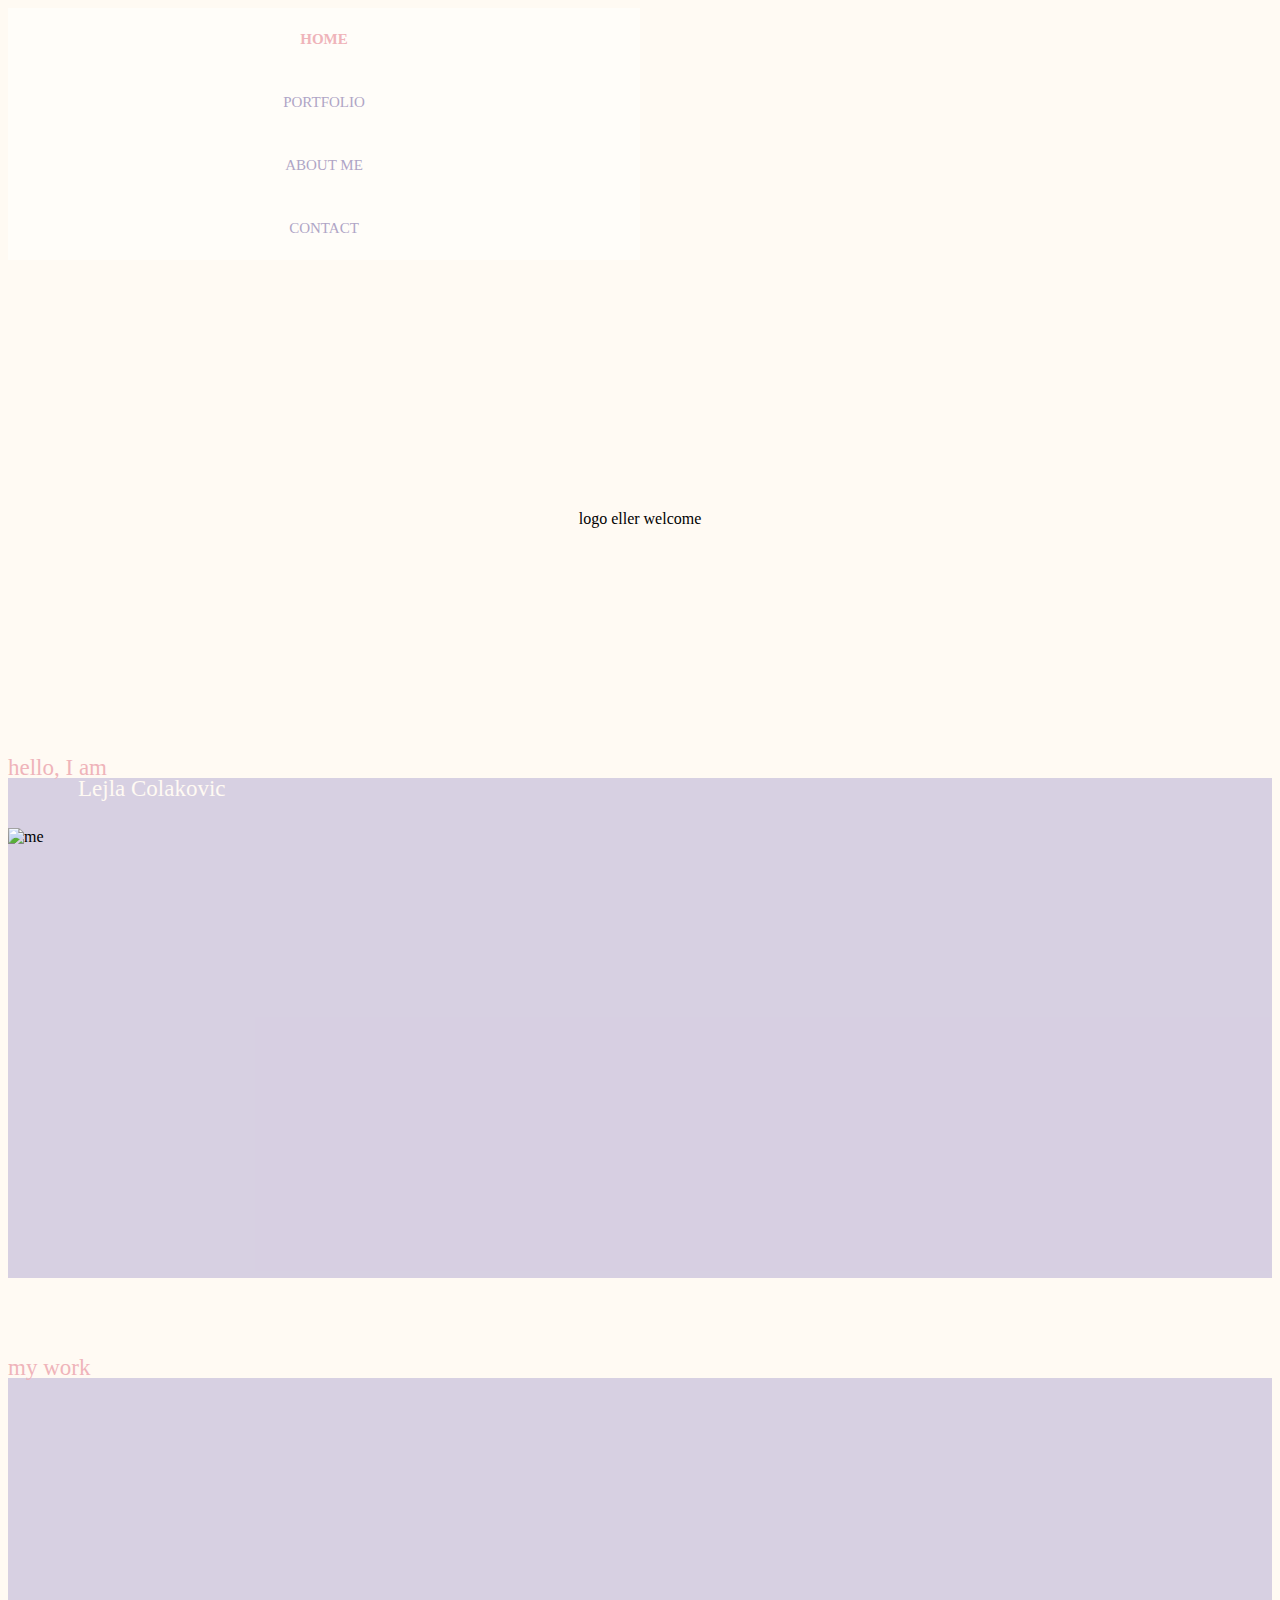
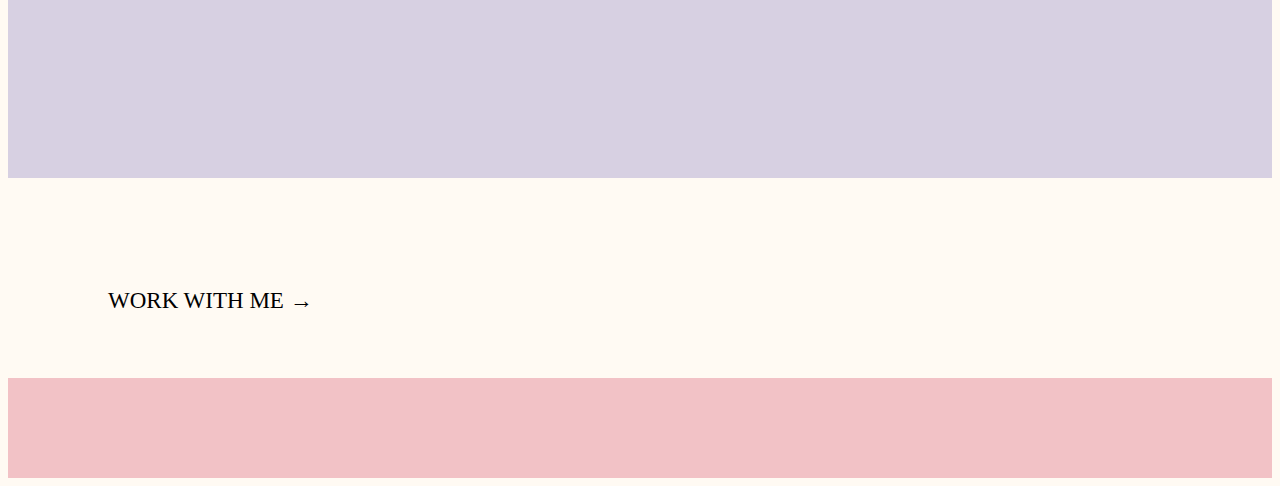
==== index.html @ 9dbaa3a8 "Add files via upload" ====
<!DOCTYPE html>
<html lang="en">
    <head>
        <meta name="viewport" content="width=device-width, initial-scale=1.0">
        <meta charset="UTF-8">
        <link rel="stylesheet" href="style.css">
        <title>
            LC Yugo
        </title>
    </head>

    <body class="bodyhome">


        <div class="menu">
            <a href="index.html" class="activemenu">HOME</a>
            <a href="portfolio.html" class="portfoliomenu">PORTFOLIO</a>
            <a class="aboutmenu">ABOUT ME</a>
            <a class="contactmenu">CONTACT</a>
            <div class="hovereffect"></div>
        </div>



        <div class="welcome">
            <div>logo eller welcome</div>
        </div>

          
        <div class="abouthome">
            <p class="hello">hello, I am</p>
            <p class="LC"> Lejla Colakovic </p>
            <img class="me1" src="abouthome1.jpg" alt="me">
        </div>
        
        <div class="workhome">
            <p class="mywork">my work</p>
        </div>

        <div class="wwm">
            <p class="wwmtext" >WORK WITH ME &#x2192; </p>
        </div>

<footer></footer>

    </body>

</html>
---- style.css ----
b odyhome {
    background-image: url("baggrund.jpg");
    background-size: 100%;
    background-color: #FFFAF3;
    background-repeat: no-repeat;
}

/*mobile*/
.bodyhome {
    background-image: url("baggrundmobil.jpg");
    background-size: 100%;
    background-color: #FFFAF3;
    background-repeat: no-repeat;
}

/*mobile menu*/
.menu {
    display: flex;
    flex-direction: column;
    align-items: center;
    justify-content: center;
    background-color: rgb(255,255,255,0.5);
    font-size: 15px;
    font-family: 'Trebuchet MS';
    height: auto;
    width: 50%;
}

menu {
    display: grid, inline;
    background-color: transparent;
    float: right;
    font-size: 20px;
    font-family: 'Trebuchet MS';
    padding-top: 17px;
}

a:hover {
    text-decoration-color: #EFB4BA;
    border-bottom-style: solid;
    border-bottom-color: #EFB4BA;
}
  
.activemenu {
    color: #EFB4BA;
    font-weight: bold;
}

.welcome {
    display: flex;
    justify-content: center;
    margin-top: 250px;
}

welcome {
    display: grid;
    padding-top: 340px;
    margin-left: 751px;
    margin-bottom: 370px;
}


/*mobile menu*/
.abouthome {  
    display: flex;
    width: 100%;
    height: 500px;
    background-color: rgb(202, 193, 220,0.75);
    margin-top: 250px;
}

.me1 { 
    height: 200px;
    margin-top: 50px;
}

.hello {
    display: flex;
    position: absolute;
    color: #EFB4BA;
    font-family: 'Trebuchet MS';
    font-size: 23px;
    margin-top: -23px;
    margin-right: -20px;
}

.LC {
    display: flex;
    position: absolute;
    color: #fffaf3;
    font-family: 'Trebuchet MS';
    font-size: 23px;
    margin-top: -2px;
    margin-left: 70px;
}

.workhome {
    display: flex;
    width: 100%;
    height: 400px;
    background-color: rgb(202, 193, 220,0.75);
    margin-top: 100px;
}

.mywork {
    display: flex;
    position: absolute;
    color: #EFB4BA;
    font-family: 'Trebuchet MS';
    font-size: 23px;
    margin-top: -23px;
    margin-right: -20px;
}

.wwm {
    display: flex;
    width: 100%;
    height: 100px;
    background-color: transparent;
    margin-top: 100px;
}

.wwmtext {
    display: flex;
    align-items: center;
    color: black;
    font-family: 'Trebuchet MS';
    font-size: 23px;
    padding-bottom: 100px;
    padding-left: 100px;
}

.wwmtext:hover {
    color: #EFB4BA;
}

a {
    text-align: center;
    color: #AFA5C6;
    text-decoration: none;
    margin: 23px;
}

footer {
    display: flex;
    background-color: rgb(239, 180, 186,0.8);
    padding: 50px;
}
/*mobilefinish*/

abouthome {  
    width: 1250px;
    height: 630px;
    float: left;
    background-color: rgb(202, 193, 220,0.75);
    margin-left: 80px;
    margin-bottom: 50px;
    margin-top: 130px;
}

hello {
    float: right;
    color: #EFB4BA;
    font-family: 'Trebuchet MS';
    font-size: 40px;
    margin-top: -36px;
    margin-right: -20px;
}

me1 {
    float: left;
    height: 800px;
    margin-left: -100px;
    margin-top: -112px;
}
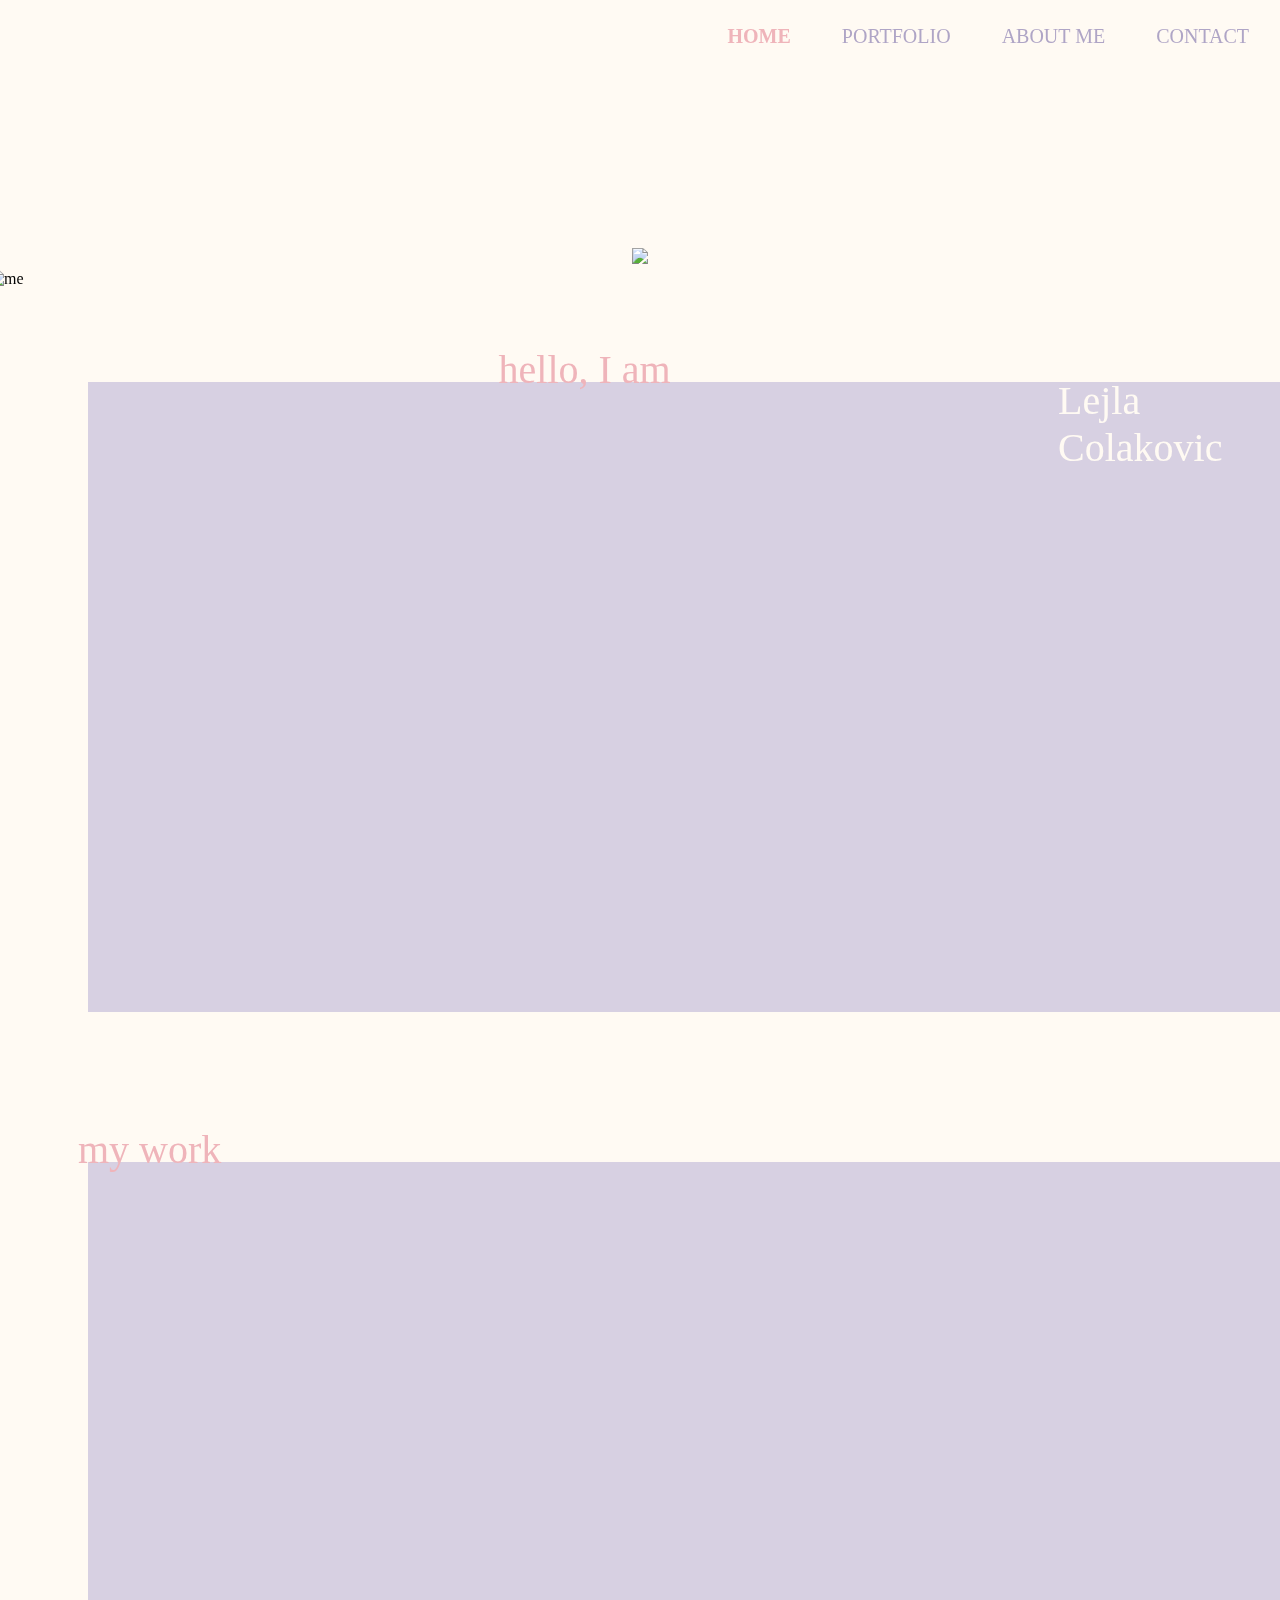
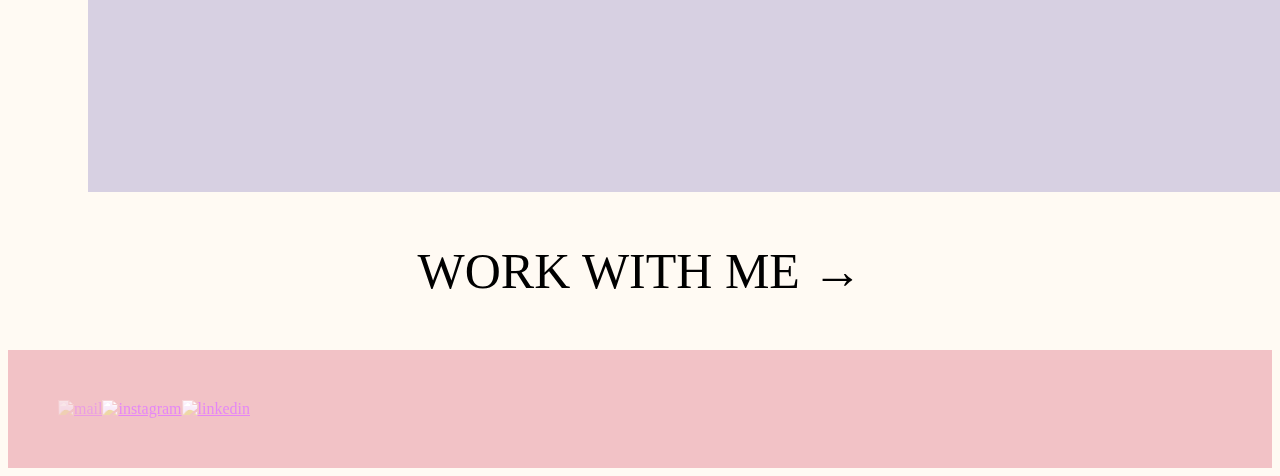
==== commit 62b35c8e: "Add files via upload" ====
--- a/index.html
+++ b/index.html
@@ -13,24 +13,24 @@
 
 
         <div class="menu">
-            <a href="index.html" class="activemenu">HOME</a>
-            <a href="portfolio.html" class="portfoliomenu">PORTFOLIO</a>
-            <a class="aboutmenu">ABOUT ME</a>
-            <a class="contactmenu">CONTACT</a>
-            <div class="hovereffect"></div>
+            <a href="index.html" class="activemenu" class="menulink">HOME</a>
+            <a href="portfolio.html" class="menulink">PORTFOLIO</a>
+            <a href="about.html" class="menulink">ABOUT ME</a>
+            <a href="contact.html" class="menulink">CONTACT</a>
         </div>
 
 
 
-        <div class="welcome">
-            <div>logo eller welcome</div>
+        <div class="start">
+            <img class="logostart" src="logodesign.png">
         </div>
 
           
         <div class="abouthome">
+            <img class="me1" src="abouthome1.jpg" alt="me">
             <p class="hello">hello, I am</p>
             <p class="LC"> Lejla Colakovic </p>
-            <img class="me1" src="abouthome1.jpg" alt="me">
+            
         </div>
         
         <div class="workhome">
@@ -38,10 +38,16 @@
         </div>
 
         <div class="wwm">
-            <p class="wwmtext" >WORK WITH ME &#x2192; </p>
+            <a href="contact.html" class="wwmtext" >WORK WITH ME &#x2192; </a>
         </div>
 
-<footer></footer>
+        <footer>
+            <div class="icons">
+                <a href="mailto:lcyugo@hotmail.com"> <img class="icon1" src="mail.png" alt="mail"> </a>
+                <a href="https://www.instagram.com/lcyugo/"> <img class="icon" src="insta.png" alt="instagram"> </a>
+                <a href="https://www.linkedin.com/in/lejla-colakovic-b44313228/"> <img class="icon" src="linkedin.png" alt="linkedin"> </a>
+            </div>
+        </footer>
 
     </body>
 
--- a/style.css
+++ b/style.css
@@ -1,19 +1,330 @@
-b odyhome {
-    background-image: url("baggrund.jpg");
-    background-size: 100%;
+/*web*/
+@media screen and (min-width: 480px) {
+    .bodyhome,.bodycontact {
+        background-image: url("baggrund.jpg");
+        background-size: 100%;
+        background-color: #FFFAF3;
+        background-repeat: no-repeat;
+    }   
+}
+
+
+@media screen and (min-width: 480px) {
+.menu {
+    display: grid, inline;
+    background-color: transparent;
+    float: right;
+    font-size: 20px;
+    font-family: 'Trebuchet MS';
+    padding-top: 17px;
+}
+}
+
+@media screen and (min-width: 480px) {
+    .start {
+        display: flex;
+        justify-content: center;
+        padding-top: 200px;
+        width: 100%;
+    }
+}
+
+
+@media screen and (min-width: 480px) {
+    .abouthome {  
+        display: flex;
+        width: 1250px;
+        height: 630px;
+        float: left;
+        background-color: rgb(202, 193, 220,0.75);
+        margin-left: 80px;
+        margin-bottom: 50px;
+        margin-top: 118px;
+    }
+    }
+    
+    
+    @media screen and (min-width: 480px) {
+    .me1 {
+        display: flex;
+        float: left;
+        max-width: 100%;
+        height: 800px;
+        margin-left: -100px;
+        margin-top: -112px;
+    }
+    }
+    
+    @media screen and (min-width: 480px) {
+    .hello {
+        display: flex;
+        position: relative;
+        color: #EFB4BA;
+        font-family: 'Trebuchet MS';
+        font-size: 40px;
+        margin-top: -36px;
+        margin-left: 475px;
+    }
+    }
+    
+    @media screen and (min-width: 480px) {
+    .LC {
+        display: flex;
+        position: absolute;
+        color: #fffaf3;
+        font-family: 'Trebuchet MS';
+        font-size: 40px;
+        margin-left: 970px;
+        margin-top: -5px;
+    }
+    }
+
+    @media screen and (min-width: 480px) {
+        .workhome {
+            display: flex;
+            width: 1250px;
+            height: 630px;
+            float: left;
+            background-color: rgb(202, 193, 220,0.75);
+            margin-left: 80px;
+            margin-bottom: 50px;
+            margin-top: 100px;
+        }
+        }
+
+        @media screen and (min-width: 480px) {
+            .mywork {
+                display: flex;
+                position: absolute;
+                color: #EFB4BA;
+                font-family: 'Trebuchet MS';
+                font-size: 40px;
+                margin-top: -36px;
+                margin-left: -10px;
+            }
+            }
+            
+            @media screen and (min-width: 480px) {
+            .wwm {
+                display: flex;
+                width: 100%;
+                background-color: transparent;
+                justify-content: center;
+            }
+            }
+            
+            @media screen and (min-width: 480px) {
+            .wwmtext {
+                text-decoration: none;
+                display: flex;
+                align-items: center;
+                color: black;
+                font-family: 'Trebuchet MS';
+                font-size: 50px;
+                padding-bottom: 50px;
+            }
+            }
+            
+            @media screen and (min-width: 480px) {
+            .wwmtext:hover {
+                color: #EFB4BA;
+            }
+            }
+
+            @media screen and (min-width: 480px) {
+                footer {
+                    display: flex;
+                    background-color: rgb(239, 180, 186,0.8);
+                    padding: 50px;
+                }
+                }
+
+                @media screen and (min-width: 480px) {
+                    .icons {
+                        display: flex;
+                        flex-direction: row;
+                        mix-blend-mode: overlay;
+                    }
+                    }
+                    
+                    @media screen and (min-width: 480px) {
+                    .icon {
+                        width: 20%;
+                    }
+                    }
+                    
+                    @media screen and (min-width: 480px) {
+                    .icon1 {
+                        width: 25%;
+                        opacity: 60%;
+                    }
+                    }
+
+/*portfolioweb*/
+@media screen and (min-width: 480px) {
+    .projektbox {  
+        display: flex;
+        width: 1250px;
+        height: 630px;
+        float: left;
+        background-color: rgb(202, 193, 220,0.75);
+        margin-left: 80px;
+        margin-bottom: 50px;
+        margin-top: 118px;
+    }
+     }
+    
+    @media screen and (min-width: 480px) {
+    .projektbox2 {  
+        display: flex;
+        flex-direction: row;
+        flex-wrap: wrap;
+        width: 1250px;
+        height: 630px;
+        float: left;
+        background-color: rgb(202, 193, 220,0.75);
+        margin-left: 80px;
+        margin-bottom: 50px;
+        margin-top: 118px;
+    }
+    }
+
+    @media screen and (min-width: 480px) {
+        .projektbox3 {  
+            display: flex;
+            width: 1250px;
+            height: 630px;
+            float: left;
+            background-color: rgb(202, 193, 220,0.75);
+            margin-left: 80px;
+            margin-top: 600px;
+        }
+         }
+    
+    @media screen and (min-width: 480px) {
+    .pheader {
+        display: flex;
+        color: #EFB4BA;
+        font-family: 'Trebuchet MS';
+        font-size: 23px;
+        margin-top: -23px;
+        margin-right: -20px;
+    }
+    }
+
+    @media screen and (min-width: 480px) {
+    .img {
+        display: flex;
+        max-width: 100%;
+    }
+    }
+
+    @media screen and (min-width: 480px) {
+        .img1 {
+            display: flex;
+            max-width: 50%;
+        }
+        }
+    
+    @media screen and (min-width: 480px) {
+    .img2 {
+        display: flex;
+        max-width: 50%;
+    }
+    }
+    
+    @media screen and (min-width: 480px) {
+    .img3 {
+        display: flex;
+        max-width: 50%;
+    }
+    }
+    
+    @media screen and (min-width: 480px) {
+    .img4 {
+        display: flex;
+        max-width: 50%;
+    }
+    }
+    
+    @media screen and (min-width: 480px) {
+    .text {
+        display: flex;
+        margin-top: 290px;
+        font-family: 'Trebuchet MS';
+        position: relative;
+    }
+    }
+
+    @media screen and (min-width: 480px) {
+        .text4 {
+            display: flex;
+            font-family: 'Trebuchet MS';
+            position: relative;
+        }
+        }
+    
+    @media screen and (min-width: 480px) {
+    .text6 {
+        display: flex;
+        margin-top: 490px;
+        font-family: 'Trebuchet MS';
+        position: relative;
+    }
+    }
+    
+    @media screen and (min-width: 480px) {
+    .projektbox6 {  
+        display: flex;
+        width: 1250px;
+        height: 630px;
+        float: left;
+        background-color: rgb(202, 193, 220,0.75);
+        margin-left: 80px;
+        margin-top: 100px;
+    }
+    }
+
+
+
+/*alt*/
+.menulink:hover {
+    text-decoration-color: #EFB4BA;
+    border-bottom-style: solid;
+    border-bottom-color: #EFB4BA;
+}
+  
+.activemenu {
+    color: #EFB4BA;
+    font-weight: bold;
+    text-align: center;
+    text-decoration: none;
+    margin: 23px;
+}
+
+.menulink {
+    text-align: center;
+    color: #AFA5C6;
+    text-decoration: none;
+    margin: 23px;
+}
+
+/*mobile start*/
+@media screen and (max-width: 480px) {
+body {
     background-color: #FFFAF3;
-    background-repeat: no-repeat;
-}
-
-/*mobile*/
+}
+}
+
+@media screen and (max-width: 480px) {
 .bodyhome {
     background-image: url("baggrundmobil.jpg");
     background-size: 100%;
-    background-color: #FFFAF3;
     background-repeat: no-repeat;
 }
-
-/*mobile menu*/
+}
+
+@media screen and (max-width: 480px) {
 .menu {
     display: flex;
     flex-direction: column;
@@ -24,56 +335,49 @@
     font-family: 'Trebuchet MS';
     height: auto;
     width: 50%;
-}
-
-menu {
-    display: grid, inline;
-    background-color: transparent;
-    float: right;
-    font-size: 20px;
-    font-family: 'Trebuchet MS';
-    padding-top: 17px;
-}
-
-a:hover {
-    text-decoration-color: #EFB4BA;
-    border-bottom-style: solid;
-    border-bottom-color: #EFB4BA;
-}
-  
-.activemenu {
-    color: #EFB4BA;
-    font-weight: bold;
-}
-
-.welcome {
+    margin-bottom: 50px;
+    margin-left: 100px;
+}
+}
+
+
+@media screen and (max-width: 480px) {
+.start {
     display: flex;
     justify-content: center;
-    margin-top: 250px;
-}
-
-welcome {
-    display: grid;
-    padding-top: 340px;
-    margin-left: 751px;
-    margin-bottom: 370px;
-}
-
-
-/*mobile menu*/
+}
+
+@media screen and (max-width: 480px) {
+.logostart {
+    width: 70%;
+}
+}
+
+
+
+@media screen and (max-width: 480px) {
 .abouthome {  
     display: flex;
     width: 100%;
-    height: 500px;
+    height: 400px;
     background-color: rgb(202, 193, 220,0.75);
-    margin-top: 250px;
-}
-
-.me1 { 
-    height: 200px;
-    margin-top: 50px;
-}
-
+    margin-top: 200px;
+    margin-left: 0px;
+}
+}
+
+@media screen and (max-width: 480px) {
+.me1 {
+    display: flex; 
+    position: relative;
+    align-self: baseline;
+    margin-top: 20px;
+    margin-left: 200px;
+    height: 250px;
+}
+}
+
+@media screen and (max-width: 480px) {
 .hello {
     display: flex;
     position: absolute;
@@ -83,7 +387,9 @@
     margin-top: -23px;
     margin-right: -20px;
 }
-
+}
+
+@media screen and (max-width: 480px) {
 .LC {
     display: flex;
     position: absolute;
@@ -91,9 +397,10 @@
     font-family: 'Trebuchet MS';
     font-size: 23px;
     margin-top: -2px;
-    margin-left: 70px;
-}
-
+}
+}
+
+@media screen and (max-width: 480px) {
 .workhome {
     display: flex;
     width: 100%;
@@ -101,7 +408,9 @@
     background-color: rgb(202, 193, 220,0.75);
     margin-top: 100px;
 }
-
+}
+
+@media screen and (max-width: 480px) {
 .mywork {
     display: flex;
     position: absolute;
@@ -111,65 +420,215 @@
     margin-top: -23px;
     margin-right: -20px;
 }
-
+}
+
+@media screen and (max-width: 480px) {
 .wwm {
     display: flex;
     width: 100%;
     height: 100px;
     background-color: transparent;
-    margin-top: 100px;
-}
-
+    margin-top: 50px;
+    justify-content: center;
+}
+}
+
+@media screen and (max-width: 480px) {
 .wwmtext {
+    text-decoration: none;
     display: flex;
     align-items: center;
     color: black;
     font-family: 'Trebuchet MS';
     font-size: 23px;
-    padding-bottom: 100px;
-    padding-left: 100px;
-}
-
+    padding-bottom: 50px;
+}
+}
+
+@media screen and (max-width: 480px) {
 .wwmtext:hover {
     color: #EFB4BA;
 }
-
-a {
-    text-align: center;
-    color: #AFA5C6;
-    text-decoration: none;
-    margin: 23px;
-}
-
+}
+
+@media screen and (max-width: 480px) {
 footer {
     display: flex;
     background-color: rgb(239, 180, 186,0.8);
     padding: 50px;
 }
-/*mobilefinish*/
-
-abouthome {  
-    width: 1250px;
-    height: 630px;
-    float: left;
+}
+
+@media screen and (max-width: 480px) {
+.icons {
+    display: flex;
+    flex-direction: row;
+    justify-content: space-around;
+    mix-blend-mode: overlay;
+}
+}
+
+@media screen and (max-width: 480px) {
+.icon {
+    width: 30%;
+    margin-left: 20px;
+}
+}
+
+@media screen and (max-width: 480px) {
+.icon1 {
+    width: 45%;
+    margin-left: 20px;
+    margin-top: -7px;
+    opacity: 60%;
+}
+}
+
+        /*portfolio*/
+ @media screen and (max-width: 480px) {
+.projektbox,.projektbox3 {  
+    display: flex;
+    width: 100%;
+    height: 750px;
     background-color: rgb(202, 193, 220,0.75);
-    margin-left: 80px;
-    margin-bottom: 50px;
-    margin-top: 130px;
-}
-
-hello {
-    float: right;
+    margin-top: 100px;
+}
+ }
+
+@media screen and (max-width: 480px) {
+.projektbox2 {  
+    display: flex;
+    width: 100%;
+    height: 1200px;
+    background-color: rgb(202, 193, 220,0.75);
+    margin-top: 100px;
+}
+}
+
+@media screen and (max-width: 480px) {
+.pheader {
+    display: flex;
     color: #EFB4BA;
     font-family: 'Trebuchet MS';
-    font-size: 40px;
-    margin-top: -36px;
+    font-size: 23px;
+    margin-top: -23px;
     margin-right: -20px;
 }
-
-me1 {
-    float: left;
-    height: 800px;
-    margin-left: -100px;
-    margin-top: -112px;
-}+}
+
+
+@media screen and (max-width: 480px) {
+.img,.img1 {
+    display: flex;
+    width: 70%;
+    padding-left: 14px;
+    position: absolute;
+    margin-left: 50px;
+    margin-top: 20px;
+}
+}
+
+@media screen and (max-width: 480px) {
+.img2 {
+    display: flex;
+    width: 70%;
+    padding-left: 14px;
+    position: absolute;
+    margin-left: 50px;
+    margin-top: 300px;
+}
+}
+
+@media screen and (max-width: 480px) {
+.img3 {
+    display: flex;
+    width: 70%;
+    padding-left: 14px;
+    position: absolute;
+    margin-left: 50px;
+    margin-top: 600px;
+}
+}
+
+@media screen and (max-width: 480px) {
+.img4 {
+    display: flex;
+    width: 70%;
+    padding-left: 14px;
+    position: absolute;
+    margin-left: 50px;
+    margin-top: 900px;
+}
+}
+
+@media screen and (max-width: 480px) {
+.text {
+    display: flex;
+    margin-top: 290px;
+    font-family: 'Trebuchet MS';
+    position: relative;
+}
+}
+
+@media screen and (max-width: 480px) {
+.text4 {
+    display: flex;
+    margin-top: 200px;
+    font-family: 'Trebuchet MS';
+    position: relative;
+}
+}
+
+@media screen and (max-width: 480px) {
+.text6 {
+    display: flex;
+    margin-top: 490px;
+    font-family: 'Trebuchet MS';
+    position: relative;
+}
+}
+
+@media screen and (max-width: 480px) {
+.projektbox6 {  
+    display: flex;
+    width: 100%;
+    height: 750px;
+    background-color: rgb(202, 193, 220,0.75);
+    margin-top: 100px;
+    padding-bottom: 400px;
+    margin-bottom: 100px;
+}
+}
+
+
+        /*about*/
+ @media screen and (max-width: 480px) {
+.box {  
+    display: flex;
+    width: 100%;
+    height: 440px;
+    background-color: rgb(202, 193, 220,0.75);
+    margin-top: 50px;
+}
+ }
+
+@media screen and (max-width: 480px) {
+.me2 { 
+    position: relative;
+    align-self: baseline;
+    margin-top: 20px;
+    margin-left: 230px;
+    height: 250px;
+}
+}
+
+        /*contact*/
+@media screen and (max-width: 480px) {
+.bodycontact {
+    background-image: url("baggrundmobil.jpg");
+    background-size: 100%;
+    background-repeat: no-repeat;
+}
+}
+
+/*mobilefinish*/}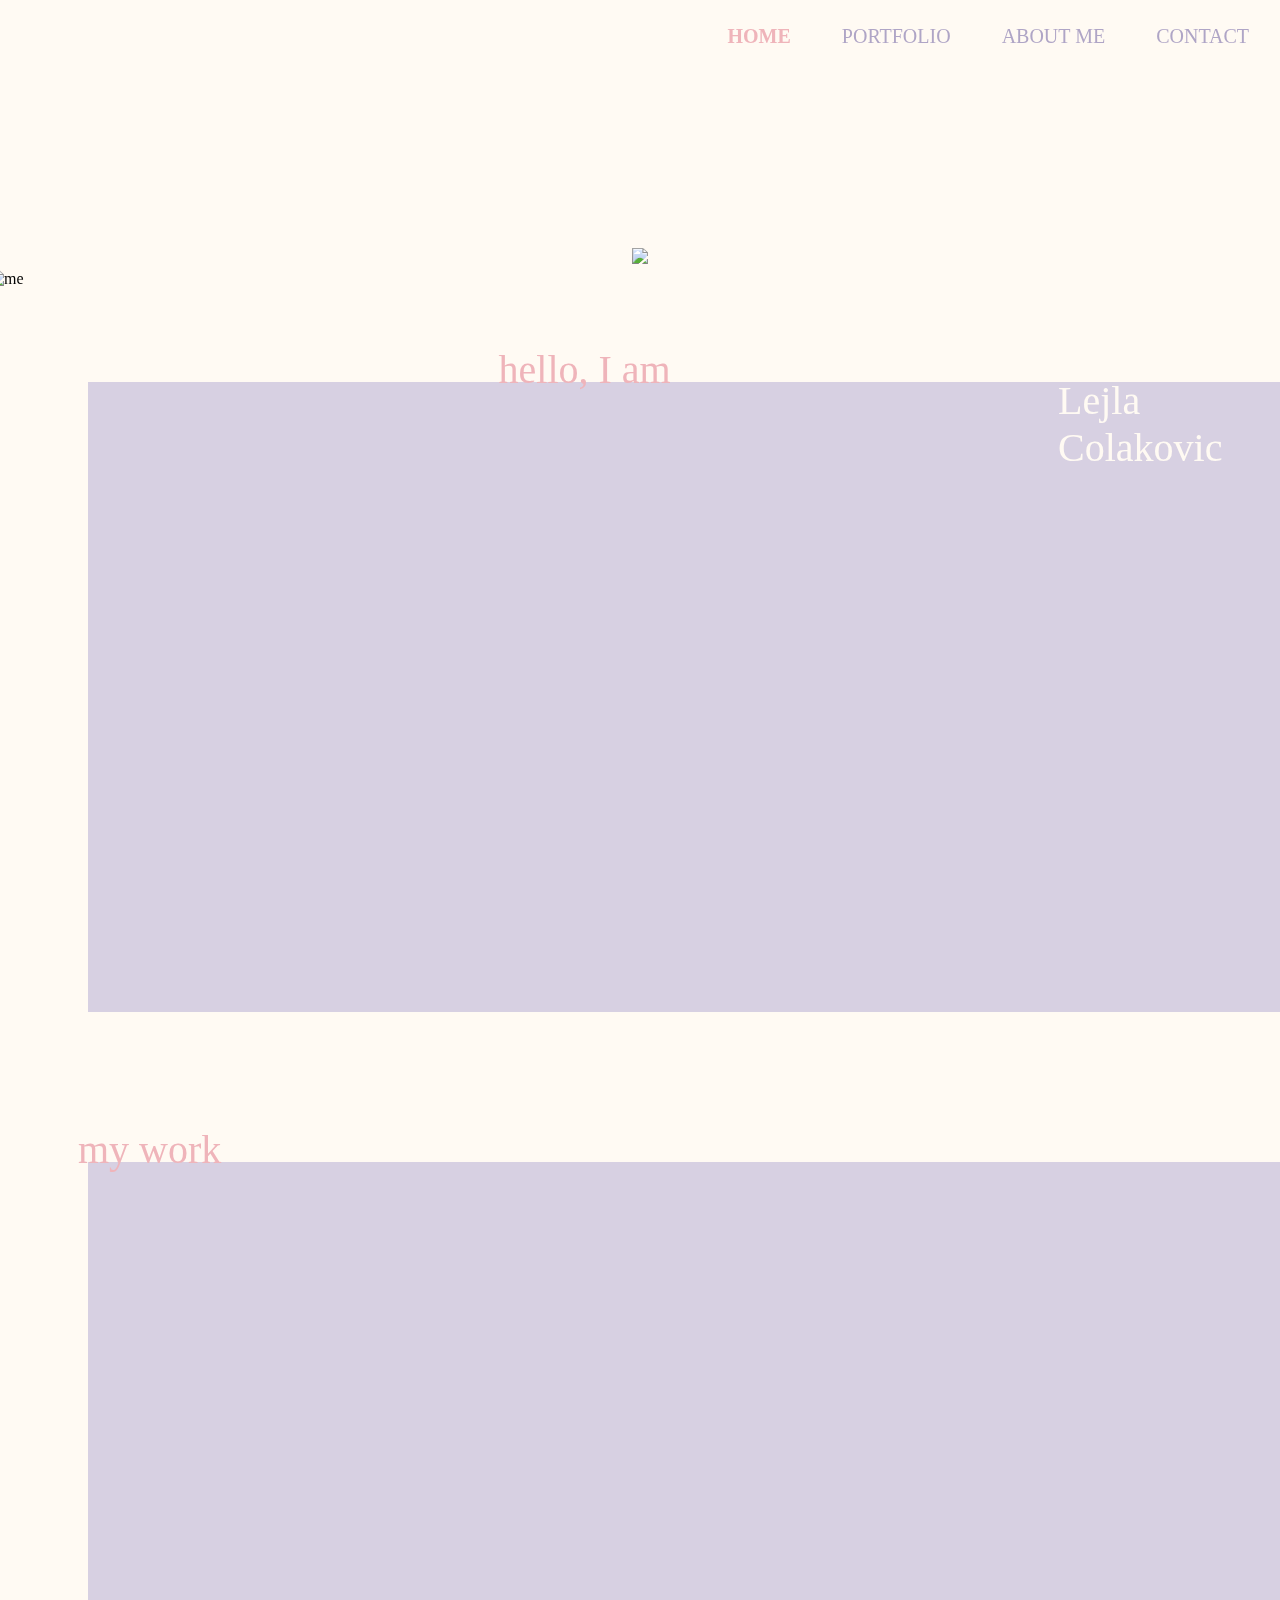
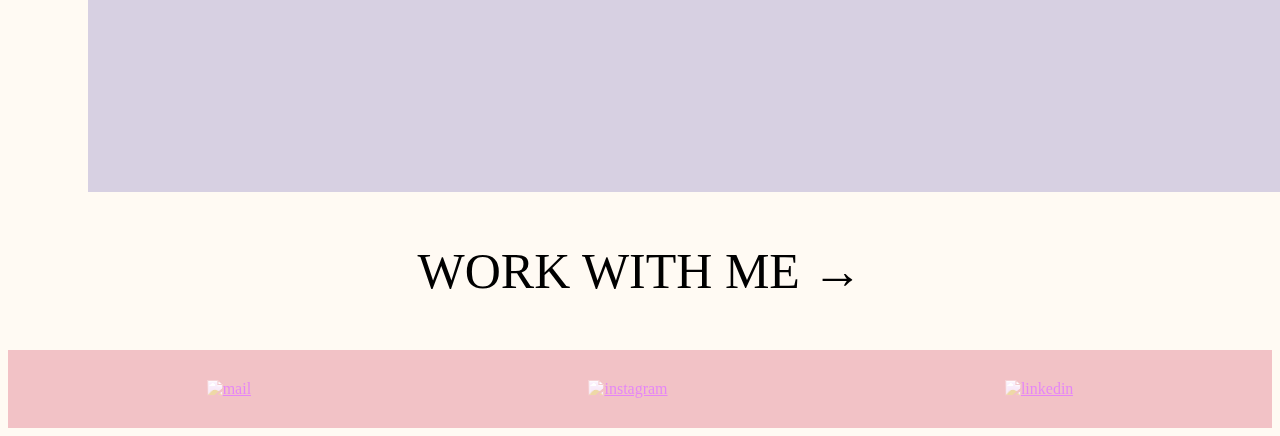
==== commit d828509b: "Add files via upload" ====
--- a/index.html
+++ b/index.html
@@ -43,7 +43,7 @@
 
         <footer>
             <div class="icons">
-                <a href="mailto:lcyugo@hotmail.com"> <img class="icon1" src="mail.png" alt="mail"> </a>
+                <a href="mailto:lcyugo@hotmail.com"> <img class="icon" src="mail.png" alt="mail"> </a>
                 <a href="https://www.instagram.com/lcyugo/"> <img class="icon" src="insta.png" alt="instagram"> </a>
                 <a href="https://www.linkedin.com/in/lejla-colakovic-b44313228/"> <img class="icon" src="linkedin.png" alt="linkedin"> </a>
             </div>
--- a/style.css
+++ b/style.css
@@ -6,10 +6,7 @@
         background-color: #FFFAF3;
         background-repeat: no-repeat;
     }   
-}
-
-
-@media screen and (min-width: 480px) {
+
 .menu {
     display: grid, inline;
     background-color: transparent;
@@ -18,19 +15,14 @@
     font-family: 'Trebuchet MS';
     padding-top: 17px;
 }
-}
-
-@media screen and (min-width: 480px) {
+
     .start {
         display: flex;
         justify-content: center;
         padding-top: 200px;
         width: 100%;
     }
-}
-
-
-@media screen and (min-width: 480px) {
+
     .abouthome {  
         display: flex;
         width: 1250px;
@@ -41,10 +33,7 @@
         margin-bottom: 50px;
         margin-top: 118px;
     }
-    }
-    
-    
-    @media screen and (min-width: 480px) {
+    
     .me1 {
         display: flex;
         float: left;
@@ -53,9 +42,7 @@
         margin-left: -100px;
         margin-top: -112px;
     }
-    }
-    
-    @media screen and (min-width: 480px) {
+    
     .hello {
         display: flex;
         position: relative;
@@ -65,9 +52,7 @@
         margin-top: -36px;
         margin-left: 475px;
     }
-    }
-    
-    @media screen and (min-width: 480px) {
+    
     .LC {
         display: flex;
         position: absolute;
@@ -77,9 +62,7 @@
         margin-left: 970px;
         margin-top: -5px;
     }
-    }
-
-    @media screen and (min-width: 480px) {
+    
         .workhome {
             display: flex;
             width: 1250px;
@@ -90,9 +73,7 @@
             margin-bottom: 50px;
             margin-top: 100px;
         }
-        }
-
-        @media screen and (min-width: 480px) {
+        
             .mywork {
                 display: flex;
                 position: absolute;
@@ -102,18 +83,14 @@
                 margin-top: -36px;
                 margin-left: -10px;
             }
-            }
             
-            @media screen and (min-width: 480px) {
             .wwm {
                 display: flex;
                 width: 100%;
                 background-color: transparent;
                 justify-content: center;
             }
-            }
             
-            @media screen and (min-width: 480px) {
             .wwmtext {
                 text-decoration: none;
                 display: flex;
@@ -123,42 +100,13 @@
                 font-size: 50px;
                 padding-bottom: 50px;
             }
-            }
             
-            @media screen and (min-width: 480px) {
             .wwmtext:hover {
                 color: #EFB4BA;
             }
             }
 
-            @media screen and (min-width: 480px) {
-                footer {
-                    display: flex;
-                    background-color: rgb(239, 180, 186,0.8);
-                    padding: 50px;
-                }
-                }
-
-                @media screen and (min-width: 480px) {
-                    .icons {
-                        display: flex;
-                        flex-direction: row;
-                        mix-blend-mode: overlay;
-                    }
-                    }
-                    
-                    @media screen and (min-width: 480px) {
-                    .icon {
-                        width: 20%;
-                    }
-                    }
-                    
-                    @media screen and (min-width: 480px) {
-                    .icon1 {
-                        width: 25%;
-                        opacity: 60%;
-                    }
-                    }
+            
 
 /*portfolioweb*/
 @media screen and (min-width: 480px) {
@@ -166,43 +114,14 @@
         display: flex;
         width: 1250px;
         height: 630px;
-        float: left;
         background-color: rgb(202, 193, 220,0.75);
+        margin-top: 118px;
         margin-left: 80px;
         margin-bottom: 50px;
-        margin-top: 118px;
-    }
-     }
-    
-    @media screen and (min-width: 480px) {
-    .projektbox2 {  
-        display: flex;
-        flex-direction: row;
-        flex-wrap: wrap;
-        width: 1250px;
-        height: 630px;
-        float: left;
-        background-color: rgb(202, 193, 220,0.75);
-        margin-left: 80px;
-        margin-bottom: 50px;
-        margin-top: 118px;
-    }
-    }
-
-    @media screen and (min-width: 480px) {
-        .projektbox3 {  
-            display: flex;
-            width: 1250px;
-            height: 630px;
-            float: left;
-            background-color: rgb(202, 193, 220,0.75);
-            margin-left: 80px;
-            margin-top: 600px;
-        }
-         }
-    
-    @media screen and (min-width: 480px) {
-    .pheader {
+    }
+     
+         
+    .poverskrift {
         display: flex;
         color: #EFB4BA;
         font-family: 'Trebuchet MS';
@@ -210,61 +129,47 @@
         margin-top: -23px;
         margin-right: -20px;
     }
-    }
-
-    @media screen and (min-width: 480px) {
+    
     .img {
-        display: flex;
-        max-width: 100%;
-    }
-    }
-
-    @media screen and (min-width: 480px) {
+        position: absolute;
+        height: 50%;
+        margin-top: 20px;
+        margin-left: 20px;
+    }
+    
         .img1 {
             display: flex;
             max-width: 50%;
         }
-        }
-    
-    @media screen and (min-width: 480px) {
+        
     .img2 {
         display: flex;
         max-width: 50%;
     }
-    }
-    
-    @media screen and (min-width: 480px) {
+    
     .img3 {
         display: flex;
         max-width: 50%;
     }
-    }
-    
-    @media screen and (min-width: 480px) {
+    
     .img4 {
         display: flex;
         max-width: 50%;
     }
-    }
-    
-    @media screen and (min-width: 480px) {
+    
     .text {
         display: flex;
-        margin-top: 290px;
         font-family: 'Trebuchet MS';
-        position: relative;
-    }
-    }
-
-    @media screen and (min-width: 480px) {
+        position:relative;
+        margin-left: 400px;
+    }
+    
         .text4 {
             display: flex;
             font-family: 'Trebuchet MS';
             position: relative;
         }
-        }
-    
-    @media screen and (min-width: 480px) {
+        
     .text6 {
         display: flex;
         margin-top: 490px;
@@ -272,19 +177,55 @@
         position: relative;
     }
     }
-    
+
+    /*about*/
     @media screen and (min-width: 480px) {
-    .projektbox6 {  
-        display: flex;
-        width: 1250px;
-        height: 630px;
-        float: left;
-        background-color: rgb(202, 193, 220,0.75);
-        margin-left: 80px;
-        margin-top: 100px;
-    }
-    }
-
+
+        .aboutmeoverskrift {
+            display: flex;
+            color: #EFB4BA;
+            font-family: 'Trebuchet MS';
+            font-size: 40px;
+            margin-top: -36px;
+            margin-left: 1050px;
+        }
+
+        .box {  
+            display: flex;
+            margin-left: 100px;
+            max-width: 1250px;
+            width: 100%;
+            height: 625px;
+            background-color: rgb(202, 193, 220,0.75);
+            margin-top: 50px;
+            margin-bottom: 20px;
+        }
+
+.me2 { 
+    position: absolute;
+        height: 70%;
+        margin-top: -20px;
+        margin-left: -20px;
+    }
+
+/*contact*/
+.contactme {
+    display: flex;
+    color: #EFB4BA;
+    font-family: 'Trebuchet MS';
+    font-size: 40px;
+    margin-top: -36px;
+    margin-left: 0px;
+}
+
+.me3 {
+    position: absolute;
+        height: 65%;
+        margin-top: 70px;
+        margin-left: 820px;
+}
+}
+/*web finish*/
 
 
 /*alt*/
@@ -309,22 +250,36 @@
     margin: 23px;
 }
 
+/*footer*/
+footer {
+    display: flex;
+    flex-direction: column;
+    background-color: rgb(239, 180, 186,0.8);
+    padding: 30px;
+}
+
+.icons {
+    mix-blend-mode: overlay;
+    display: flex;
+    justify-content: space-around;
+}
+
+.icon {
+    width: 30%;
+}
+
 /*mobile start*/
 @media screen and (max-width: 480px) {
 body {
     background-color: #FFFAF3;
 }
-}
-
-@media screen and (max-width: 480px) {
+
 .bodyhome {
     background-image: url("baggrundmobil.jpg");
     background-size: 100%;
     background-repeat: no-repeat;
 }
-}
-
-@media screen and (max-width: 480px) {
+
 .menu {
     display: flex;
     flex-direction: column;
@@ -338,7 +293,7 @@
     margin-bottom: 50px;
     margin-left: 100px;
 }
-}
+
 
 
 @media screen and (max-width: 480px) {
@@ -347,15 +302,10 @@
     justify-content: center;
 }
 
-@media screen and (max-width: 480px) {
 .logostart {
     width: 70%;
 }
-}
-
-
-
-@media screen and (max-width: 480px) {
+
 .abouthome {  
     display: flex;
     width: 100%;
@@ -364,9 +314,7 @@
     margin-top: 200px;
     margin-left: 0px;
 }
-}
-
-@media screen and (max-width: 480px) {
+
 .me1 {
     display: flex; 
     position: relative;
@@ -375,10 +323,8 @@
     margin-left: 200px;
     height: 250px;
 }
-}
-
-@media screen and (max-width: 480px) {
-.hello {
+
+.hello,.aboutmeoverskrift,.contactme {
     display: flex;
     position: absolute;
     color: #EFB4BA;
@@ -387,9 +333,7 @@
     margin-top: -23px;
     margin-right: -20px;
 }
-}
-
-@media screen and (max-width: 480px) {
+
 .LC {
     display: flex;
     position: absolute;
@@ -398,9 +342,7 @@
     font-size: 23px;
     margin-top: -2px;
 }
-}
-
-@media screen and (max-width: 480px) {
+
 .workhome {
     display: flex;
     width: 100%;
@@ -408,9 +350,7 @@
     background-color: rgb(202, 193, 220,0.75);
     margin-top: 100px;
 }
-}
-
-@media screen and (max-width: 480px) {
+
 .mywork {
     display: flex;
     position: absolute;
@@ -420,9 +360,7 @@
     margin-top: -23px;
     margin-right: -20px;
 }
-}
-
-@media screen and (max-width: 480px) {
+
 .wwm {
     display: flex;
     width: 100%;
@@ -431,9 +369,7 @@
     margin-top: 50px;
     justify-content: center;
 }
-}
-
-@media screen and (max-width: 480px) {
+
 .wwmtext {
     text-decoration: none;
     display: flex;
@@ -443,70 +379,20 @@
     font-size: 23px;
     padding-bottom: 50px;
 }
-}
-
-@media screen and (max-width: 480px) {
+
 .wwmtext:hover {
     color: #EFB4BA;
 }
-}
-
-@media screen and (max-width: 480px) {
-footer {
-    display: flex;
-    background-color: rgb(239, 180, 186,0.8);
-    padding: 50px;
-}
-}
-
-@media screen and (max-width: 480px) {
-.icons {
-    display: flex;
-    flex-direction: row;
-    justify-content: space-around;
-    mix-blend-mode: overlay;
-}
-}
-
-@media screen and (max-width: 480px) {
-.icon {
-    width: 30%;
-    margin-left: 20px;
-}
-}
-
-@media screen and (max-width: 480px) {
-.icon1 {
-    width: 45%;
-    margin-left: 20px;
-    margin-top: -7px;
-    opacity: 60%;
-}
-}
 
         /*portfolio*/
- @media screen and (max-width: 480px) {
-.projektbox,.projektbox3 {  
-    display: flex;
-    width: 100%;
-    height: 750px;
-    background-color: rgb(202, 193, 220,0.75);
-    margin-top: 100px;
-}
- }
-
-@media screen and (max-width: 480px) {
-.projektbox2 {  
+.projektbox {  
     display: flex;
     width: 100%;
     height: 1200px;
     background-color: rgb(202, 193, 220,0.75);
-    margin-top: 100px;
-}
-}
-
-@media screen and (max-width: 480px) {
-.pheader {
+}
+
+.poverskrift {
     display: flex;
     color: #EFB4BA;
     font-family: 'Trebuchet MS';
@@ -514,10 +400,7 @@
     margin-top: -23px;
     margin-right: -20px;
 }
-}
-
-
-@media screen and (max-width: 480px) {
+
 .img,.img1 {
     display: flex;
     width: 70%;
@@ -526,9 +409,7 @@
     margin-left: 50px;
     margin-top: 20px;
 }
-}
-
-@media screen and (max-width: 480px) {
+
 .img2 {
     display: flex;
     width: 70%;
@@ -537,9 +418,7 @@
     margin-left: 50px;
     margin-top: 300px;
 }
-}
-
-@media screen and (max-width: 480px) {
+
 .img3 {
     display: flex;
     width: 70%;
@@ -548,9 +427,7 @@
     margin-left: 50px;
     margin-top: 600px;
 }
-}
-
-@media screen and (max-width: 480px) {
+
 .img4 {
     display: flex;
     width: 70%;
@@ -559,71 +436,48 @@
     margin-left: 50px;
     margin-top: 900px;
 }
-}
-
-@media screen and (max-width: 480px) {
+
 .text {
     display: flex;
     margin-top: 290px;
     font-family: 'Trebuchet MS';
     position: relative;
 }
-}
-
-@media screen and (max-width: 480px) {
+
 .text4 {
     display: flex;
     margin-top: 200px;
     font-family: 'Trebuchet MS';
     position: relative;
 }
-}
-
-@media screen and (max-width: 480px) {
+
 .text6 {
     display: flex;
     margin-top: 490px;
     font-family: 'Trebuchet MS';
     position: relative;
 }
-}
-
-@media screen and (max-width: 480px) {
-.projektbox6 {  
-    display: flex;
-    width: 100%;
-    height: 750px;
-    background-color: rgb(202, 193, 220,0.75);
-    margin-top: 100px;
-    padding-bottom: 400px;
-    margin-bottom: 100px;
-}
-}
-
-
-        /*about*/
- @media screen and (max-width: 480px) {
-.box {  
+
+
+
+        /*about+contact*/
+
+.box,.boxcontact {  
     display: flex;
     width: 100%;
     height: 440px;
     background-color: rgb(202, 193, 220,0.75);
-    margin-top: 50px;
-}
- }
-
-@media screen and (max-width: 480px) {
-.me2 { 
+    margin-top: -40px;
+}
+
+.me2,.me3 { 
     position: relative;
     align-self: baseline;
     margin-top: 20px;
     margin-left: 230px;
     height: 250px;
 }
-}
-
-        /*contact*/
-@media screen and (max-width: 480px) {
+
 .bodycontact {
     background-image: url("baggrundmobil.jpg");
     background-size: 100%;
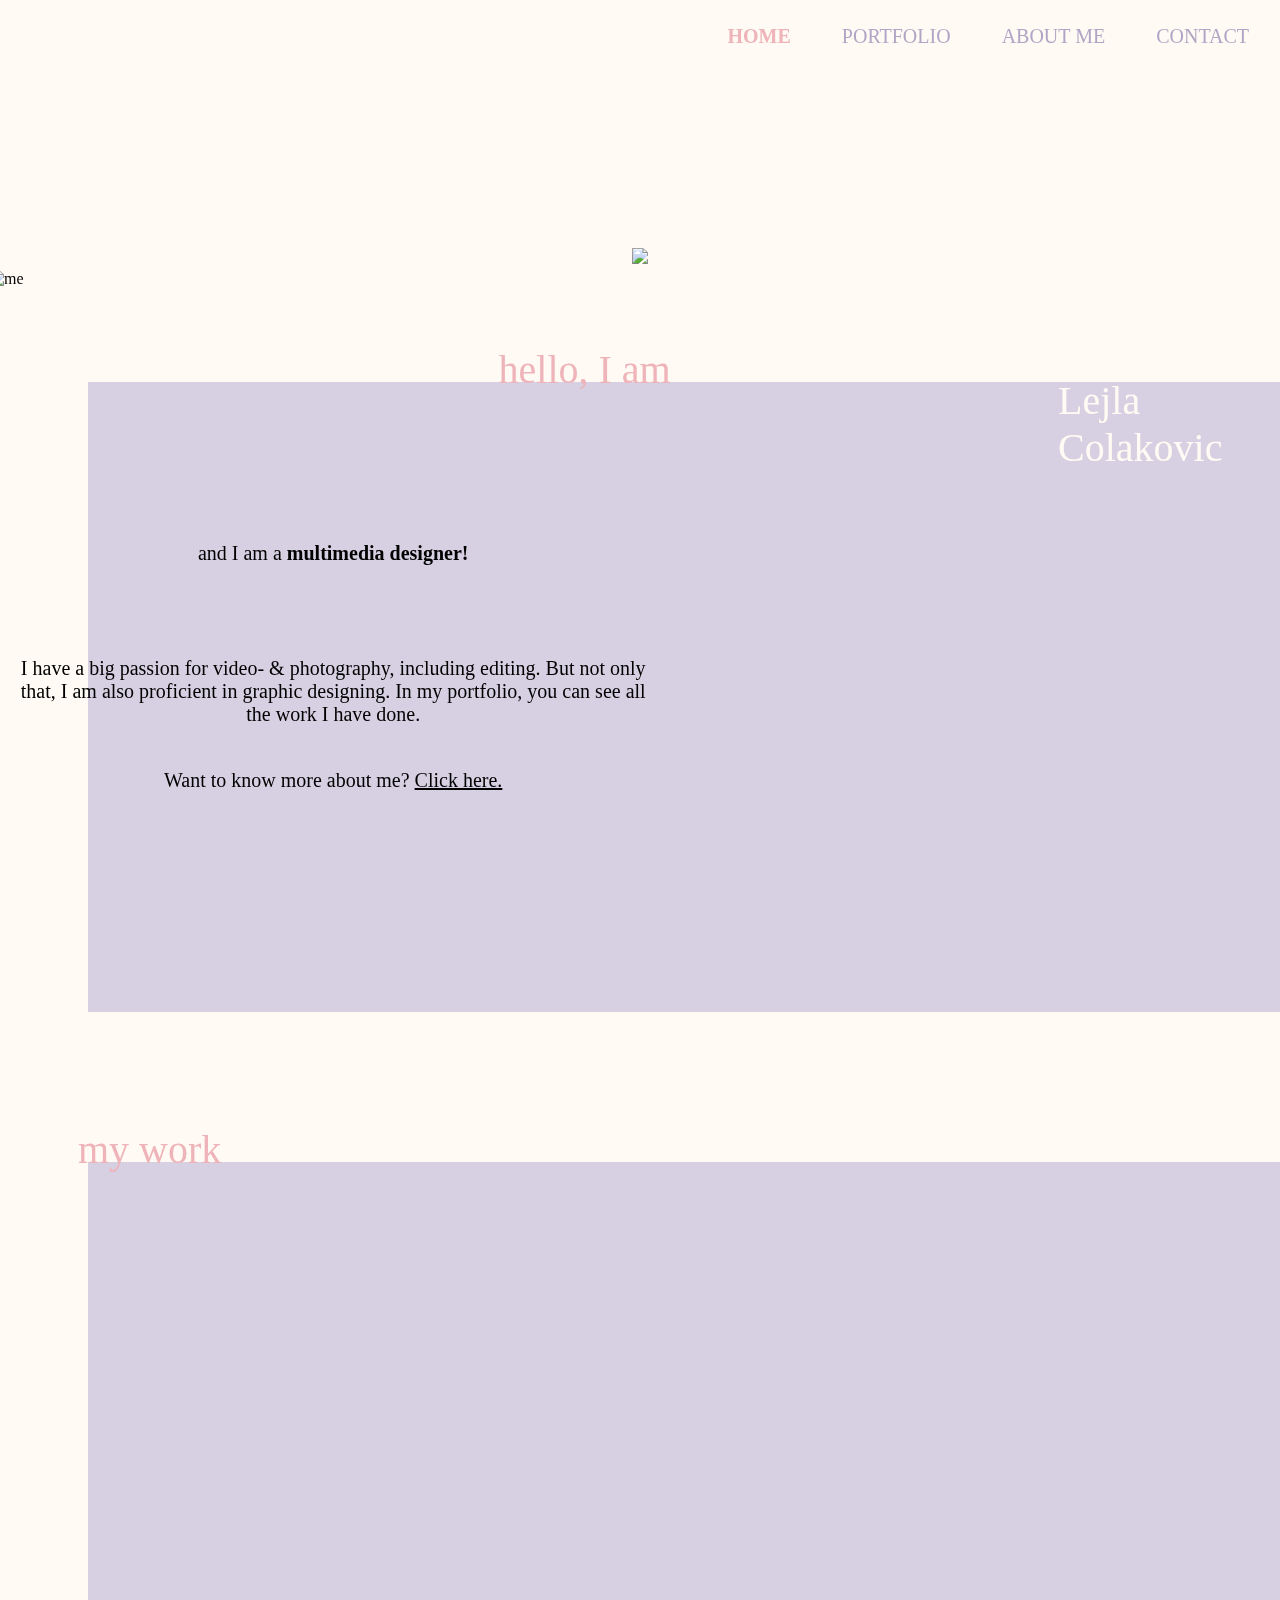
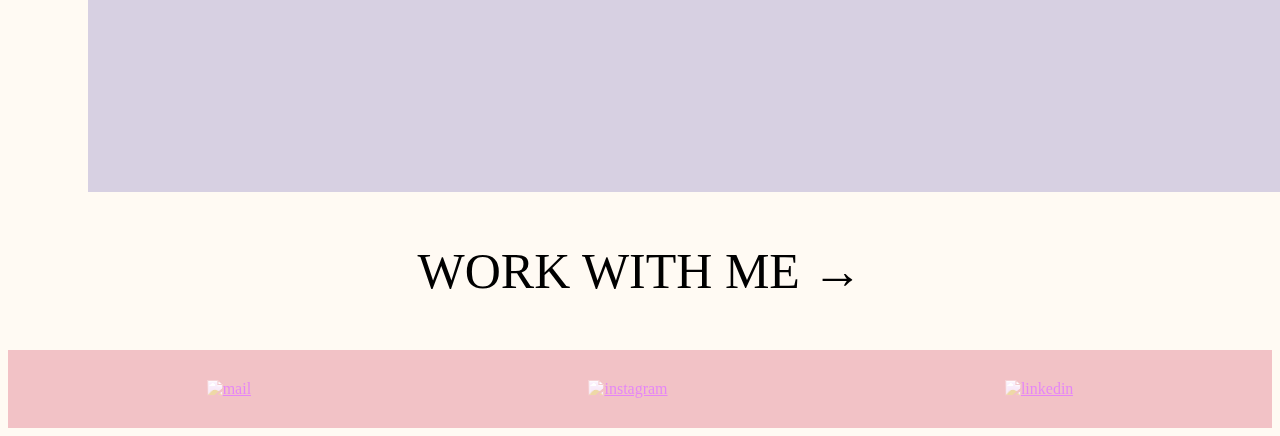
==== commit dd309ce2: "Add files via upload" ====
--- a/index.html
+++ b/index.html
@@ -30,11 +30,26 @@
             <img class="me1" src="abouthome1.jpg" alt="me">
             <p class="hello">hello, I am</p>
             <p class="LC"> Lejla Colakovic </p>
-            
+            <div class="textintro">and I am a&nbsp;<strong>multimedia designer!</strong>
+                <br>
+                <br>
+                <br>
+                <br>
+                <br>
+                I have a big passion for video- & photography, including editing.
+                 But not only that, I am also proficient in graphic designing.
+                In my portfolio, you can see all the work I have done.
+                <br>
+                <br>
+                <p>Want to know more about me? <a class="link" href="about.html">Click here.</a></p>
+            </div>
         </div>
         
         <div class="workhome">
             <p class="mywork">my work</p>
+            <div class="galleristart">
+                <img src="">
+            </div>
         </div>
 
         <div class="wwm">
--- a/style.css
+++ b/style.css
@@ -1,3 +1,219 @@
+/*alt*/
+.menulink:hover {
+    text-decoration-color: #EFB4BA;
+    border-bottom-style: solid;
+    border-bottom-color: #EFB4BA;
+}
+  
+.activemenu {
+    color: #EFB4BA;
+    font-weight: bold;
+    text-align: center;
+    text-decoration: none;
+    margin: 23px;
+}
+
+.menulink {
+    text-align: center;
+    color: #AFA5C6;
+    text-decoration: none;
+    margin: 23px;
+}
+
+/*footer*/
+footer {
+    display: flex;
+    flex-direction: column;
+    background-color: rgb(239, 180, 186,0.8);
+    padding: 30px;
+}
+
+.icons {
+    mix-blend-mode: overlay;
+    display: flex;
+    justify-content: space-around;
+}
+
+.icon {
+    width: 30%;
+}
+/*mobile start*/
+@media screen and (max-width: 480px) {
+    body {
+        background-color: #FFFAF3;
+    }
+    
+    .bodyhome {
+        background-image: url("baggrundmobil.jpg");
+        background-size: 100%;
+        background-repeat: no-repeat;
+    }
+    
+    .menu {
+        display: flex;
+        flex-direction: column;
+        align-items: center;
+        justify-content: center;
+        background-color: rgb(255,255,255,0.5);
+        font-size: 15px;
+        font-family: 'Trebuchet MS';
+        height: auto;
+        width: 50%;
+        margin-bottom: 50px;
+        margin-left: 100px;
+    }
+    
+    
+    
+    @media screen and (max-width: 480px) {
+    .start {
+        display: flex;
+        justify-content: center;
+    }
+    
+    .logostart {
+        width: 70%;
+    }
+    
+    .abouthome {  
+        display: flex;
+        width: 100%;
+        height: 400px;
+        background-color: rgb(202, 193, 220,0.75);
+        margin-top: 200px;
+        margin-left: 0px;
+    }
+    
+    .me1 {
+        display: flex; 
+        position: relative;
+        align-self: baseline;
+        margin-top: 20px;
+        margin-left: 200px;
+        height: 250px;
+    }
+    
+    .hello,.aboutmeoverskrift,.contactme {
+        display: flex;
+        position: absolute;
+        color: #EFB4BA;
+        font-family: 'Trebuchet MS';
+        font-size: 23px;
+        margin-top: -23px;
+        margin-right: -20px;
+    }
+    
+    .LC {
+        display: flex;
+        position: absolute;
+        color: #fffaf3;
+        font-family: 'Trebuchet MS';
+        font-size: 23px;
+        margin-top: -2px;
+    }
+    
+    .workhome {
+        display: flex;
+        width: 100%;
+        height: 400px;
+        background-color: rgb(202, 193, 220,0.75);
+        margin-top: 100px;
+    }
+    
+    .mywork {
+        display: flex;
+        position: absolute;
+        color: #EFB4BA;
+        font-family: 'Trebuchet MS';
+        font-size: 23px;
+        margin-top: -23px;
+        margin-right: -20px;
+    }
+    
+    .wwm {
+        display: flex;
+        width: 100%;
+        height: 100px;
+        background-color: transparent;
+        margin-top: 50px;
+        justify-content: center;
+    }
+    
+    .wwmtext {
+        text-decoration: none;
+        display: flex;
+        align-items: center;
+        color: black;
+        font-family: 'Trebuchet MS';
+        font-size: 23px;
+        padding-bottom: 50px;
+    }
+    
+    .wwmtext:hover {
+        color: #EFB4BA;
+    }
+    
+            /*portfolio*/
+    .projektbox {  
+        display: flex;
+        width: 100%;
+        height: 1200px;
+        background-color: rgb(202, 193, 220,0.75);
+        margin-bottom: 50px;
+    }
+    
+    .poverskrift {
+        display: flex;
+        color: #EFB4BA;
+        font-family: 'Trebuchet MS';
+        font-size: 23px;
+        margin-top: -23px;
+        margin-right: -20px;
+    }
+    
+    .images {
+        display: flex;
+        flex-direction: column;
+        justify-content: space-around;
+    }
+
+    .img {
+        width: 70%;
+    }
+    
+    .img1 {
+        position: absolute;
+        height: 42%;
+        margin-top: 20px;
+        margin-left: 20px;
+    }
+            /*about+contact*/
+    
+    .box,.boxcontact {  
+        display: flex;
+        width: 100%;
+        height: 440px;
+        background-color: rgb(202, 193, 220,0.75);
+        margin-top: -40px;
+    }
+    
+    .me2,.me3 { 
+        position: relative;
+        align-self: baseline;
+        margin-top: 20px;
+        margin-left: 230px;
+        height: 250px;
+    }
+    
+    .bodycontact {
+        background-image: url("baggrundmobil.jpg");
+        background-size: 100%;
+        background-repeat: no-repeat;
+    }
+    }
+    
+    /*mobilefinish*/}
+
 /*web*/
 @media screen and (min-width: 480px) {
     .bodyhome,.bodycontact {
@@ -61,6 +277,23 @@
         font-size: 40px;
         margin-left: 970px;
         margin-top: -5px;
+    }
+
+    .textintro {   
+        width: 50%;
+        text-align: center;
+        margin-left: -650px;
+        margin-top: 160px;
+        font-family: 'Trebuchet MS';
+        font-size: 20px;
+    }
+
+    .link {
+        color: black;
+    }
+
+    .link:hover {
+        color: #EFB4BA;
     }
     
         .workhome {
@@ -125,57 +358,29 @@
         display: flex;
         color: #EFB4BA;
         font-family: 'Trebuchet MS';
-        font-size: 23px;
-        margin-top: -23px;
-        margin-right: -20px;
-    }
-    
-    .img {
+        font-size: 40px;
+        margin-top: -35px;
+        margin-left: -25px;
+    }
+    
+    .img1 {
         position: absolute;
         height: 50%;
         margin-top: 20px;
         margin-left: 20px;
     }
     
-        .img1 {
+    .img {
+        max-width: 20%;
+    }
+        .images {
             display: flex;
-            max-width: 50%;
+            flex-direction: row;
+            justify-content: space-between;
+            align-items: center;
+            margin-left: -170px;
+            margin-top: -50px;
         }
-        
-    .img2 {
-        display: flex;
-        max-width: 50%;
-    }
-    
-    .img3 {
-        display: flex;
-        max-width: 50%;
-    }
-    
-    .img4 {
-        display: flex;
-        max-width: 50%;
-    }
-    
-    .text {
-        display: flex;
-        font-family: 'Trebuchet MS';
-        position:relative;
-        margin-left: 400px;
-    }
-    
-        .text4 {
-            display: flex;
-            font-family: 'Trebuchet MS';
-            position: relative;
-        }
-        
-    .text6 {
-        display: flex;
-        margin-top: 490px;
-        font-family: 'Trebuchet MS';
-        position: relative;
-    }
     }
 
     /*about*/
@@ -208,6 +413,15 @@
         margin-left: -20px;
     }
 
+    .textabout {   
+        width: 65%;
+        text-align: center;
+        margin-left: -810px;
+        margin-top: 100px;
+        font-family: 'Trebuchet MS';
+        font-size: 18px;
+    }
+
 /*contact*/
 .contactme {
     display: flex;
@@ -225,264 +439,4 @@
         margin-left: 820px;
 }
 }
-/*web finish*/
-
-
-/*alt*/
-.menulink:hover {
-    text-decoration-color: #EFB4BA;
-    border-bottom-style: solid;
-    border-bottom-color: #EFB4BA;
-}
-  
-.activemenu {
-    color: #EFB4BA;
-    font-weight: bold;
-    text-align: center;
-    text-decoration: none;
-    margin: 23px;
-}
-
-.menulink {
-    text-align: center;
-    color: #AFA5C6;
-    text-decoration: none;
-    margin: 23px;
-}
-
-/*footer*/
-footer {
-    display: flex;
-    flex-direction: column;
-    background-color: rgb(239, 180, 186,0.8);
-    padding: 30px;
-}
-
-.icons {
-    mix-blend-mode: overlay;
-    display: flex;
-    justify-content: space-around;
-}
-
-.icon {
-    width: 30%;
-}
-
-/*mobile start*/
-@media screen and (max-width: 480px) {
-body {
-    background-color: #FFFAF3;
-}
-
-.bodyhome {
-    background-image: url("baggrundmobil.jpg");
-    background-size: 100%;
-    background-repeat: no-repeat;
-}
-
-.menu {
-    display: flex;
-    flex-direction: column;
-    align-items: center;
-    justify-content: center;
-    background-color: rgb(255,255,255,0.5);
-    font-size: 15px;
-    font-family: 'Trebuchet MS';
-    height: auto;
-    width: 50%;
-    margin-bottom: 50px;
-    margin-left: 100px;
-}
-
-
-
-@media screen and (max-width: 480px) {
-.start {
-    display: flex;
-    justify-content: center;
-}
-
-.logostart {
-    width: 70%;
-}
-
-.abouthome {  
-    display: flex;
-    width: 100%;
-    height: 400px;
-    background-color: rgb(202, 193, 220,0.75);
-    margin-top: 200px;
-    margin-left: 0px;
-}
-
-.me1 {
-    display: flex; 
-    position: relative;
-    align-self: baseline;
-    margin-top: 20px;
-    margin-left: 200px;
-    height: 250px;
-}
-
-.hello,.aboutmeoverskrift,.contactme {
-    display: flex;
-    position: absolute;
-    color: #EFB4BA;
-    font-family: 'Trebuchet MS';
-    font-size: 23px;
-    margin-top: -23px;
-    margin-right: -20px;
-}
-
-.LC {
-    display: flex;
-    position: absolute;
-    color: #fffaf3;
-    font-family: 'Trebuchet MS';
-    font-size: 23px;
-    margin-top: -2px;
-}
-
-.workhome {
-    display: flex;
-    width: 100%;
-    height: 400px;
-    background-color: rgb(202, 193, 220,0.75);
-    margin-top: 100px;
-}
-
-.mywork {
-    display: flex;
-    position: absolute;
-    color: #EFB4BA;
-    font-family: 'Trebuchet MS';
-    font-size: 23px;
-    margin-top: -23px;
-    margin-right: -20px;
-}
-
-.wwm {
-    display: flex;
-    width: 100%;
-    height: 100px;
-    background-color: transparent;
-    margin-top: 50px;
-    justify-content: center;
-}
-
-.wwmtext {
-    text-decoration: none;
-    display: flex;
-    align-items: center;
-    color: black;
-    font-family: 'Trebuchet MS';
-    font-size: 23px;
-    padding-bottom: 50px;
-}
-
-.wwmtext:hover {
-    color: #EFB4BA;
-}
-
-        /*portfolio*/
-.projektbox {  
-    display: flex;
-    width: 100%;
-    height: 1200px;
-    background-color: rgb(202, 193, 220,0.75);
-}
-
-.poverskrift {
-    display: flex;
-    color: #EFB4BA;
-    font-family: 'Trebuchet MS';
-    font-size: 23px;
-    margin-top: -23px;
-    margin-right: -20px;
-}
-
-.img,.img1 {
-    display: flex;
-    width: 70%;
-    padding-left: 14px;
-    position: absolute;
-    margin-left: 50px;
-    margin-top: 20px;
-}
-
-.img2 {
-    display: flex;
-    width: 70%;
-    padding-left: 14px;
-    position: absolute;
-    margin-left: 50px;
-    margin-top: 300px;
-}
-
-.img3 {
-    display: flex;
-    width: 70%;
-    padding-left: 14px;
-    position: absolute;
-    margin-left: 50px;
-    margin-top: 600px;
-}
-
-.img4 {
-    display: flex;
-    width: 70%;
-    padding-left: 14px;
-    position: absolute;
-    margin-left: 50px;
-    margin-top: 900px;
-}
-
-.text {
-    display: flex;
-    margin-top: 290px;
-    font-family: 'Trebuchet MS';
-    position: relative;
-}
-
-.text4 {
-    display: flex;
-    margin-top: 200px;
-    font-family: 'Trebuchet MS';
-    position: relative;
-}
-
-.text6 {
-    display: flex;
-    margin-top: 490px;
-    font-family: 'Trebuchet MS';
-    position: relative;
-}
-
-
-
-        /*about+contact*/
-
-.box,.boxcontact {  
-    display: flex;
-    width: 100%;
-    height: 440px;
-    background-color: rgb(202, 193, 220,0.75);
-    margin-top: -40px;
-}
-
-.me2,.me3 { 
-    position: relative;
-    align-self: baseline;
-    margin-top: 20px;
-    margin-left: 230px;
-    height: 250px;
-}
-
-.bodycontact {
-    background-image: url("baggrundmobil.jpg");
-    background-size: 100%;
-    background-repeat: no-repeat;
-}
-}
-
-/*mobilefinish*/}+/*web finish*/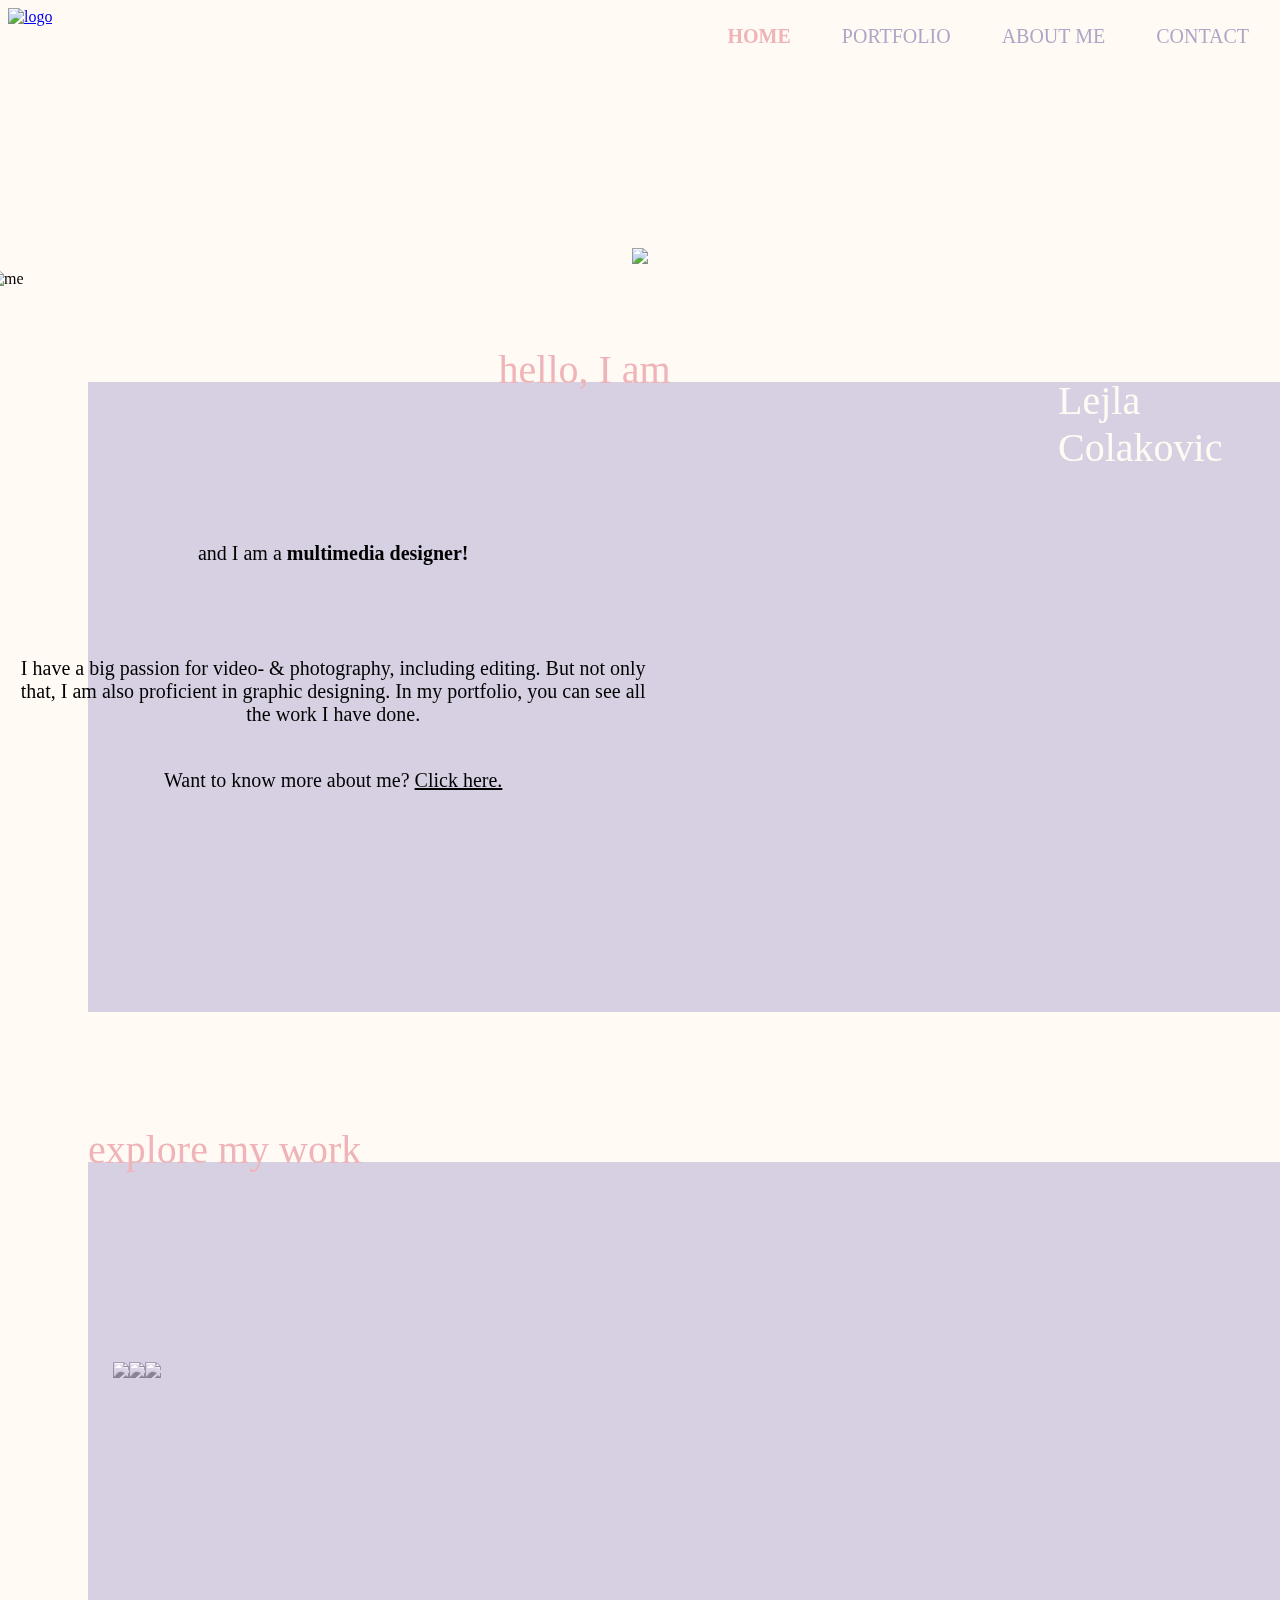
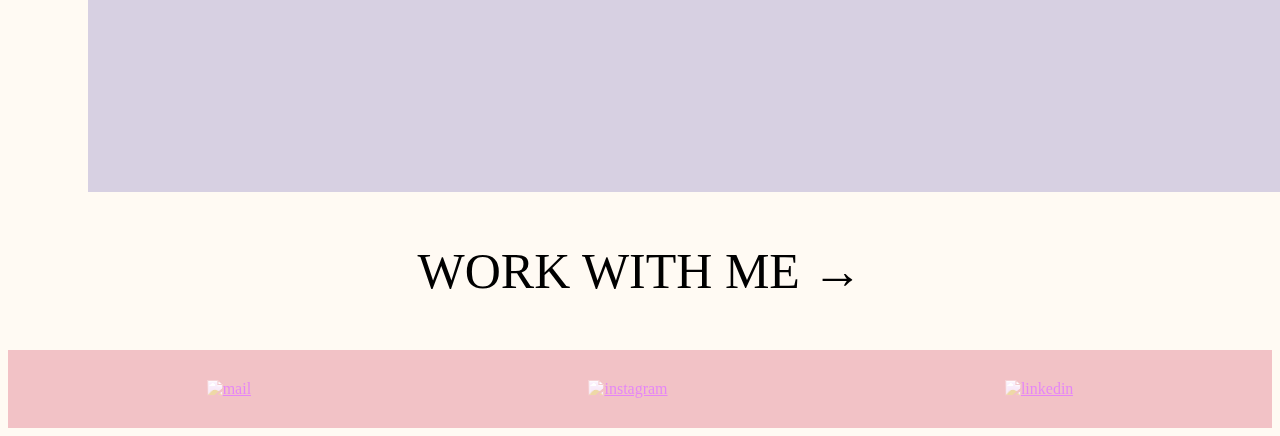
==== commit b6c3d284: "Add files via upload" ====
--- a/index.html
+++ b/index.html
@@ -11,6 +11,9 @@
 
     <body class="bodyhome">
 
+<div class="logo">
+    <a href="index.html"> <img class="logoimage" src="logodesign.png" alt="logo"></a>
+</div>
 
         <div class="menu">
             <a href="index.html" class="activemenu" class="menulink">HOME</a>
@@ -46,10 +49,15 @@
         </div>
         
         <div class="workhome">
-            <p class="mywork">my work</p>
+            <p class="mywork">explore my work</p>
             <div class="galleristart">
-                <img src="">
+                <a href="portfolio.html#illustration"> <img class="imgstart" src="illustration.jpg"></a>
+                <a href="portfolio.html#typo"><img class="imgstart" src="typo1.jpg"></a>
+                <a href="portfolio.html#aportrait"> <img class="imgstart" src="nightp2.jpg"></a>
             </div>
+            <p class="textworkstart">
+                see more <a class="link" href="portfolio.html">here.</a>
+            </p>
         </div>
 
         <div class="wwm">
--- a/style.css
+++ b/style.css
@@ -1,4 +1,14 @@
 /*alt*/
+body {
+    background-color: #FFFAF3;
+}
+
+.logo {
+    position: absolute;
+}
+.logoimage {
+    width: 10%;
+}
 .menulink:hover {
     text-decoration-color: #EFB4BA;
     border-bottom-style: solid;
@@ -20,6 +30,22 @@
     margin: 23px;
 }
 
+.link {
+    color: black;
+}
+
+.link:hover {
+    color: #EFB4BA;
+}
+
+.uplink {
+    text-decoration: none;
+}
+
+.tlf {
+    text-decoration: underline;
+}
+
 /*footer*/
 footer {
     display: flex;
@@ -39,9 +65,6 @@
 }
 /*mobile start*/
 @media screen and (max-width: 480px) {
-    body {
-        background-color: #FFFAF3;
-    }
     
     .bodyhome {
         background-image: url("baggrundmobil.jpg");
@@ -49,6 +72,9 @@
         background-repeat: no-repeat;
     }
     
+    .logo {
+        margin-top: 40px;
+    }
     .menu {
         display: flex;
         flex-direction: column;
@@ -111,6 +137,15 @@
         font-size: 23px;
         margin-top: -2px;
     }
+
+    .textintro,.textcontact {   
+        width: 40%;
+        text-align: center;
+        margin-top: 50px;
+        font-family: 'Trebuchet MS';
+        font-size: 12px;
+        margin-left: -400px;
+    }
     
     .workhome {
         display: flex;
@@ -128,6 +163,21 @@
         font-size: 23px;
         margin-top: -23px;
         margin-right: -20px;
+    }
+    .galleristart {
+        margin-top: 150px;
+    }
+    .imgstart {
+        height: 30%;
+        mix-blend-mode:luminosity;
+    }
+
+    .textworkstart {
+        text-align: center;
+        margin-left: -300px;
+        margin-top: 300px;
+        font-family: 'Trebuchet MS';
+        font-size: 20px;
     }
     
     .wwm {
@@ -154,14 +204,23 @@
     }
     
             /*portfolio*/
+    
     .projektbox {  
         display: flex;
         width: 100%;
-        height: 1200px;
+        height: 500px;
         background-color: rgb(202, 193, 220,0.75);
         margin-bottom: 50px;
     }
     
+    .projektbox2 {  
+        display: flex;
+        width: 100%;
+        height: 850px;
+        background-color: rgb(202, 193, 220,0.75);
+        margin-bottom: 50px;
+    }
+
     .poverskrift {
         display: flex;
         color: #EFB4BA;
@@ -171,13 +230,16 @@
         margin-right: -20px;
     }
     
-    .images {
+    .images,.typografi {
         display: flex;
         flex-direction: column;
-        justify-content: space-around;
-    }
-
-    .img {
+        justify-content: center;
+        position:absolute;
+        margin-top: 20px;
+        margin-left: 90px;
+    }
+
+    .img,.img2,.img3,.img4,.typo1,.typo2,.typo3 {
         width: 70%;
     }
     
@@ -187,9 +249,42 @@
         margin-top: 20px;
         margin-left: 20px;
     }
+
+    .img5 {
+        position: absolute;
+        height: 42%;
+        margin-top: 20px;
+        margin-left: 100px;
+    }
+
+    .textp1,.textp6,.textp2 {
+        font-family: 'Trebuchet MS';
+        position: absolute;
+        width: 93%;
+        text-align: center;
+        margin-top: 345px;
+    }
+    .textp3 {
+        font-family: 'Trebuchet MS';
+        position: absolute;
+        width: 93%;
+        text-align: center;
+        margin-top:700px;
+    }
+
+    .up {
+        background-color: #EFB4BA;
+        opacity: 50%;
+        width:fit-content;
+        padding: 10px;
+        border-radius: 20%;
+        margin-top: -30px;
+        margin-bottom: 30px;
+        margin-left: 200px;
+    }
             /*about+contact*/
     
-    .box,.boxcontact {  
+    .box {  
         display: flex;
         width: 100%;
         height: 440px;
@@ -205,11 +300,29 @@
         height: 250px;
     }
     
+    .textabout {   
+        width: 45%;
+        text-align: center;
+        margin-left: -410px;
+        margin-top: 10px;
+        font-family: 'Trebuchet MS';
+        font-size: 12px;
+    }
+   
     .bodycontact {
         background-image: url("baggrundmobil.jpg");
         background-size: 100%;
         background-repeat: no-repeat;
     }
+
+    .boxcontact {
+        display: flex;
+        width: 100%;
+        height: 300px;
+        background-color: rgb(202, 193, 220,0.75);
+        margin-top: -40px;
+    }
+    
     }
     
     /*mobilefinish*/}
@@ -229,7 +342,7 @@
     float: right;
     font-size: 20px;
     font-family: 'Trebuchet MS';
-    padding-top: 17px;
+    margin-top: 17px;
 }
 
     .start {
@@ -287,18 +400,10 @@
         font-family: 'Trebuchet MS';
         font-size: 20px;
     }
-
-    .link {
-        color: black;
-    }
-
-    .link:hover {
-        color: #EFB4BA;
-    }
     
         .workhome {
             display: flex;
-            width: 1250px;
+            width: 1300px;
             height: 630px;
             float: left;
             background-color: rgb(202, 193, 220,0.75);
@@ -314,7 +419,27 @@
                 font-family: 'Trebuchet MS';
                 font-size: 40px;
                 margin-top: -36px;
-                margin-left: -10px;
+            }
+            .galleristart {
+                display: flex;
+                flex-direction: row;
+                margin-top: 200px;
+                margin-left: 25px;
+            }
+            .imgstart {
+                height: 50.2%;
+                mix-blend-mode:luminosity;
+            }
+            .imgstart:hover {
+                mix-blend-mode: normal;
+            }
+
+            .textworkstart {
+                text-align: center;
+                margin-left: -650px;
+                margin-top: 500px;
+                font-family: 'Trebuchet MS';
+                font-size: 20px;
             }
             
             .wwm {
@@ -343,7 +468,7 @@
 
 /*portfolioweb*/
 @media screen and (min-width: 480px) {
-    .projektbox {  
+    .projektbox,.projektbox2 {  
         display: flex;
         width: 1250px;
         height: 630px;
@@ -364,27 +489,122 @@
     }
     
     .img1 {
-        position: absolute;
-        height: 50%;
-        margin-top: 20px;
-        margin-left: 20px;
-    }
-    
-    .img {
+        align-self: center;
+        transition: 2s;
+        height: 70%;
+        margin-left: 150px;
+        margin-top: 80px;
+    }
+
+    .textp1 {
+        font-family: 'Trebuchet MS';
+        margin-left: -675px;
+        margin-top: 40px;
+        text-align: center;
+    }
+    
+                /*typografi*/
+    .typografi {
+        display: flex;
+        flex-direction: row;
+        justify-content: space-around;
+        align-items: center;
+        margin-left: -800px;
+    }
+    .typo1,.typo2,.typo3 {
+        max-width: 30%;
+        transition: 2s;
+    }
+    .typo1:hover {
+        max-width: 90%;
+        margin-left: 850px;
+    }
+    .typo2:hover {
+        max-width: 90%;
+    }
+    .typo3:hover {
+        max-width: 90%;
+        margin-right: 850px;
+    }
+    .textp2 {
+        width: 100%;
+        font-family: 'Trebuchet MS';
+        text-align: center;
+        margin-top: 60px;
+        margin-left: 200px;
+    }
+           
+
+                /*portaits*/
+    .images {
+        display: flex;
+        flex-direction: row;
+        justify-content: space-around;
+        align-items: center;
+        margin-left: -800px;
+    }
+    .img,.img2,.img3,.img4 {
         max-width: 20%;
-    }
-        .images {
-            display: flex;
-            flex-direction: row;
-            justify-content: space-between;
-            align-items: center;
-            margin-left: -170px;
-            margin-top: -50px;
-        }
+        transition: 2s;
+    }
+    .img:hover {
+        max-width: 76%;
+        margin-left: 750px;
+    }
+    .img2:hover {
+        position: relative;
+        max-width: 76%;
+        margin-right: -250px;
+    }
+    .img3:hover {
+        max-width: 76%;
+        margin-left: -250px;
+    }
+    .img4:hover {
+        max-width: 76%;
+        margin-right: 750px;
+    }
+    .textp3 {
+        width: 100%;
+        font-family: 'Trebuchet MS';
+        text-align: center;
+        margin-top: 60px;
+        margin-left: 300px;
+    }
+        
+    /*illustraion nr.2*/
+    .img5 {
+        height: 70%;
+        margin-top:150px;
+        margin-left: 250px;
+    }
+    .textp6 {
+        font-family: 'Trebuchet MS';
+        margin-left: -450px;
+        margin-top: 40px;
+        text-align: center;
+    }
+
+    .up {
+        background-color: #EFB4BA;
+        opacity: 50%;
+        width:fit-content;
+        padding: 10px;
+        border-radius: 20%;
+        float: right;
+        margin-top: -140px;
+        margin-right: 50px;
+    }
+
+    .up:hover {
+       opacity: 100%; 
+    }
+
+    .uplink {
+        font-size: 50px;
     }
 
     /*about*/
-    @media screen and (min-width: 480px) {
 
         .aboutmeoverskrift {
             display: flex;
@@ -395,7 +615,7 @@
             margin-left: 1050px;
         }
 
-        .box {  
+        .box,.boxcontact {  
             display: flex;
             margin-left: 100px;
             max-width: 1250px;
@@ -438,5 +658,15 @@
         margin-top: 70px;
         margin-left: 820px;
 }
+
+.textcontact {   
+    width: 55%;
+    text-align: center;
+    margin-left: -180px;
+    margin-top: 150px;
+    font-family: 'Trebuchet MS';
+    font-size: 25px;
+}
+
 }
 /*web finish*/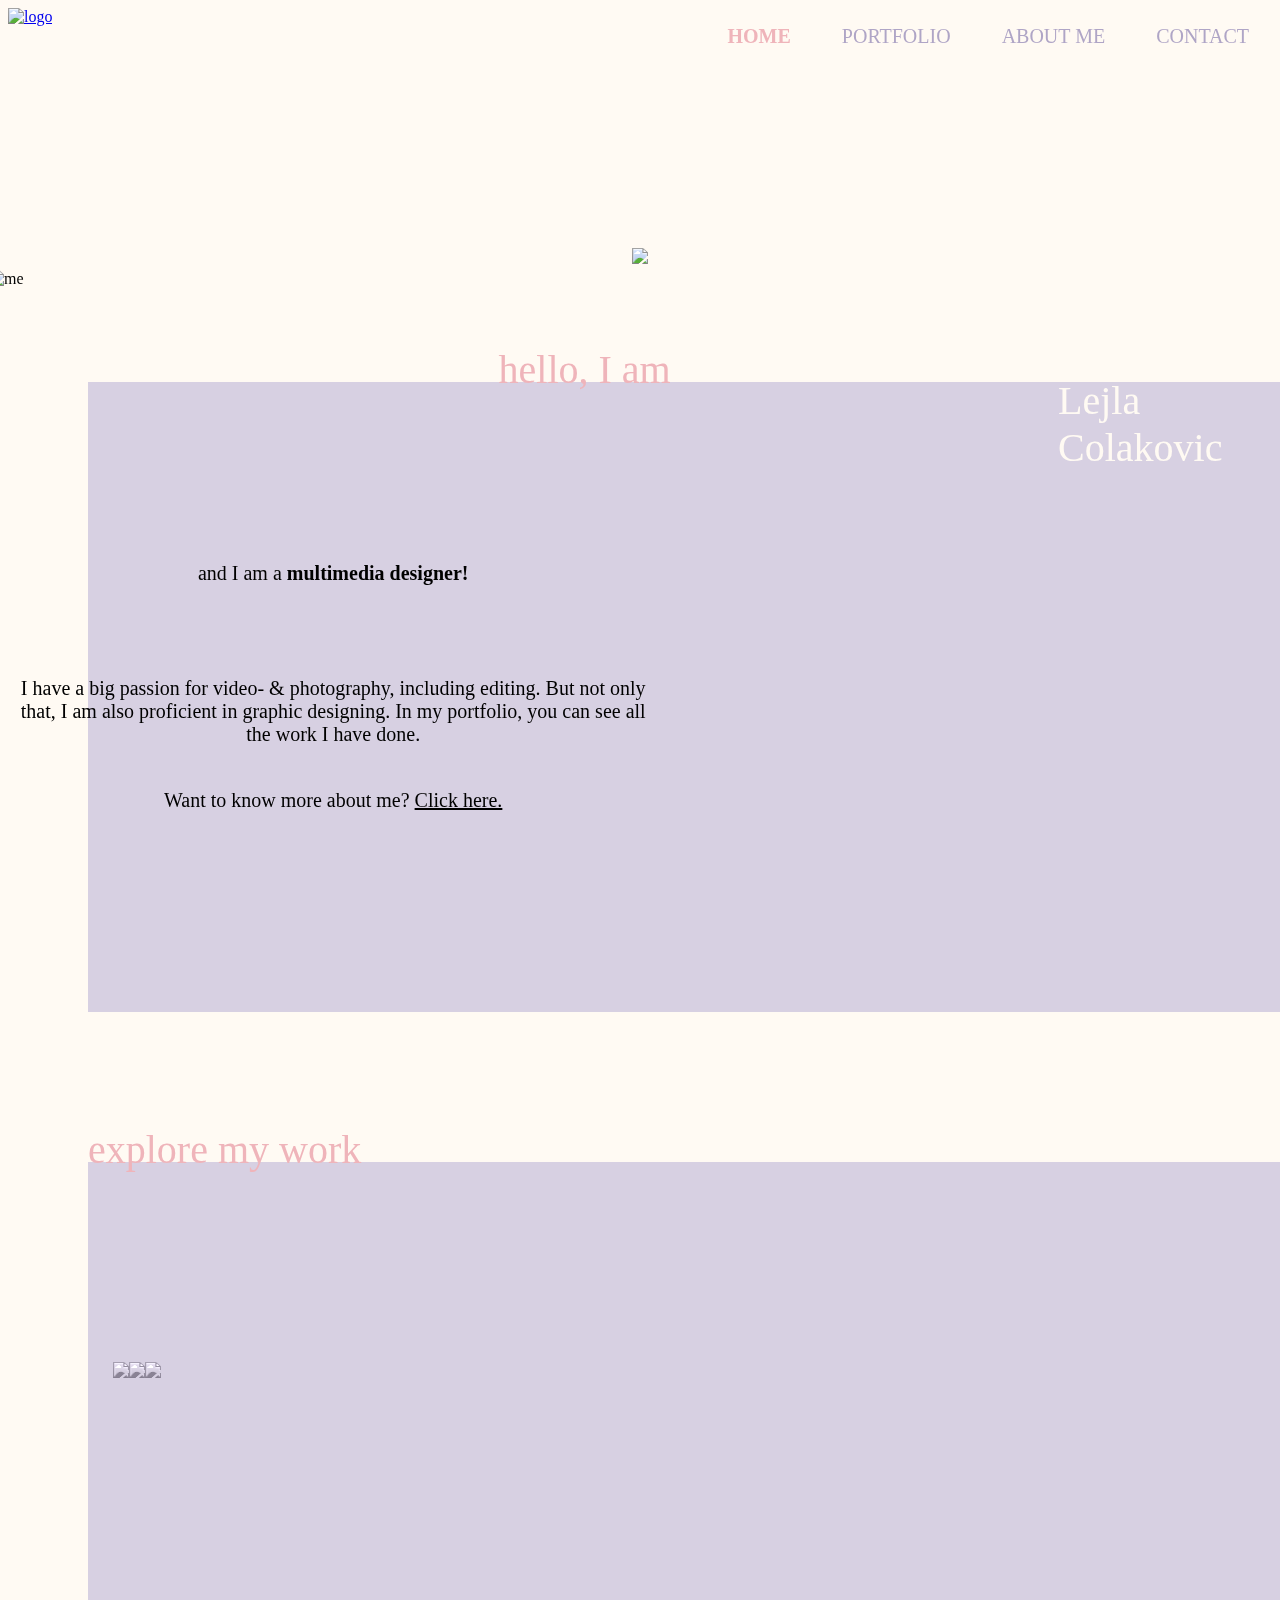
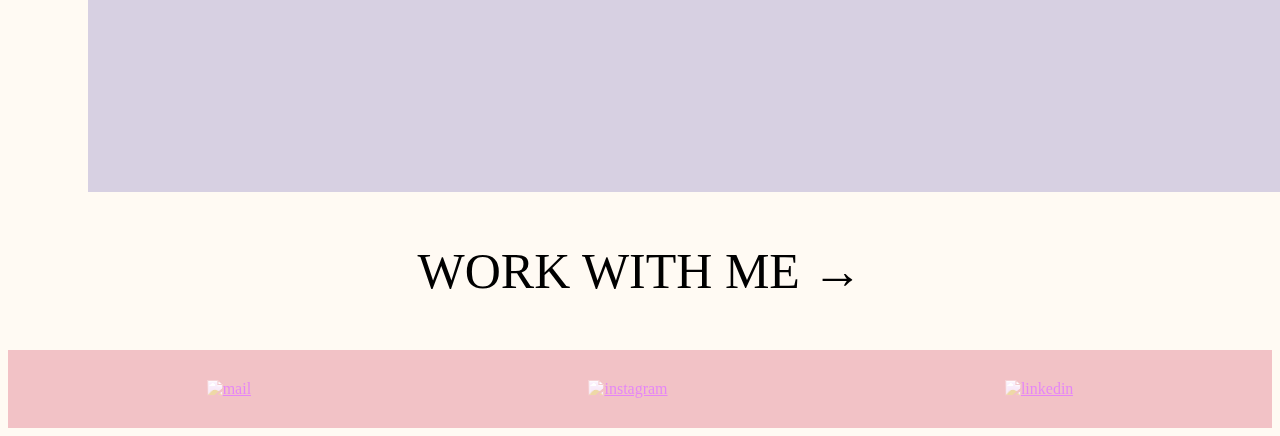
==== commit ef5da266: "Add files via upload" ====
--- a/index.html
+++ b/index.html
@@ -11,9 +11,9 @@
 
     <body class="bodyhome">
 
-<div class="logo">
-    <a href="index.html"> <img class="logoimage" src="logodesign.png" alt="logo"></a>
-</div>
+        <div class="logo">
+            <a href="index.html"> <img class="logoimage" src="logodesign.png" alt="logo"></a>
+        </div>
 
         <div class="menu">
             <a href="index.html" class="activemenu" class="menulink">HOME</a>
--- a/style.css
+++ b/style.css
@@ -6,9 +6,11 @@
 .logo {
     position: absolute;
 }
+
 .logoimage {
     width: 10%;
 }
+
 .menulink:hover {
     text-decoration-color: #EFB4BA;
     border-bottom-style: solid;
@@ -46,7 +48,7 @@
     text-decoration: underline;
 }
 
-/*footer*/
+    /*footer*/
 footer {
     display: flex;
     flex-direction: column;
@@ -63,6 +65,7 @@
 .icon {
     width: 30%;
 }
+
 /*mobile start*/
 @media screen and (max-width: 480px) {
     
@@ -75,6 +78,7 @@
     .logo {
         margin-top: 40px;
     }
+    
     .menu {
         display: flex;
         flex-direction: column;
@@ -86,10 +90,8 @@
         height: auto;
         width: 50%;
         margin-bottom: 50px;
-        margin-left: 100px;
-    }
-    
-    
+        margin-left: 80px;
+    }
     
     @media screen and (max-width: 480px) {
     .start {
@@ -106,7 +108,7 @@
         width: 100%;
         height: 400px;
         background-color: rgb(202, 193, 220,0.75);
-        margin-top: 200px;
+        margin-top: 50px;
         margin-left: 0px;
     }
     
@@ -115,8 +117,8 @@
         position: relative;
         align-self: baseline;
         margin-top: 20px;
-        margin-left: 200px;
-        height: 250px;
+        margin-left: 140px;
+        height: 200px;
     }
     
     .hello,.aboutmeoverskrift,.contactme {
@@ -138,13 +140,13 @@
         margin-top: -2px;
     }
 
-    .textintro,.textcontact {   
+    .textintro {   
         width: 40%;
         text-align: center;
         margin-top: 50px;
         font-family: 'Trebuchet MS';
         font-size: 12px;
-        margin-left: -400px;
+        margin-left: -310px;
     }
     
     .workhome {
@@ -152,7 +154,7 @@
         width: 100%;
         height: 400px;
         background-color: rgb(202, 193, 220,0.75);
-        margin-top: 100px;
+        margin-top: 70px;
     }
     
     .mywork {
@@ -164,20 +166,27 @@
         margin-top: -23px;
         margin-right: -20px;
     }
+
     .galleristart {
-        margin-top: 150px;
-    }
+        margin-top: 20px;
+        display: flex;
+        flex-direction: column;
+        justify-content: center;
+        position:absolute;
+        margin-left: 80px;
+    }
+
     .imgstart {
-        height: 30%;
+        width: 60%;
         mix-blend-mode:luminosity;
     }
 
     .textworkstart {
         text-align: center;
-        margin-left: -300px;
-        margin-top: 300px;
-        font-family: 'Trebuchet MS';
-        font-size: 20px;
+        font-family: 'Trebuchet MS';
+        font-size: 12px;
+        margin-top: 330px;
+        margin-left: 110px;
     }
     
     .wwm {
@@ -203,7 +212,7 @@
         color: #EFB4BA;
     }
     
-            /*portfolio*/
+        /*portfolio*/
     
     .projektbox {  
         display: flex;
@@ -236,7 +245,22 @@
         justify-content: center;
         position:absolute;
         margin-top: 20px;
-        margin-left: 90px;
+        margin-left: 70px;
+    }
+
+    .textvideo {
+        font-family: 'Trebuchet MS';
+        position: absolute;
+        width: 90%;
+        text-align: center;
+        margin-top: 300px;
+        margin-left: 10px;
+    }
+
+    .video {
+        height: 30%;
+        margin-top: 30px;
+        margin-left: -10px;
     }
 
     .img,.img2,.img3,.img4,.typo1,.typo2,.typo3 {
@@ -245,31 +269,40 @@
     
     .img1 {
         position: absolute;
+        height: 32%;
+        margin-top: 20px;
+        margin-left: 10px;
+    }
+
+    .img5 {
+        position: absolute;
         height: 42%;
         margin-top: 20px;
-        margin-left: 20px;
-    }
-
-    .img5 {
-        position: absolute;
-        height: 42%;
-        margin-top: 20px;
-        margin-left: 100px;
-    }
-
-    .textp1,.textp6,.textp2 {
+        margin-left: 50px;
+    }
+
+    .textp1,.textp2 {
         font-family: 'Trebuchet MS';
         position: absolute;
         width: 93%;
         text-align: center;
-        margin-top: 345px;
-    }
+        margin-top: 270px;
+    }
+
     .textp3 {
         font-family: 'Trebuchet MS';
         position: absolute;
         width: 93%;
         text-align: center;
-        margin-top:700px;
+        margin-top: 600px;
+    }
+
+    .textp6 {
+        font-family: 'Trebuchet MS';
+        position: absolute;
+        width: 93%;
+        text-align: center;
+        margin-top: 350px;
     }
 
     .up {
@@ -280,14 +313,14 @@
         border-radius: 20%;
         margin-top: -30px;
         margin-bottom: 30px;
-        margin-left: 200px;
-    }
-            /*about+contact*/
+        margin-left: 150px;
+    }
+        /*about+contact*/
     
     .box {  
         display: flex;
         width: 100%;
-        height: 440px;
+        height: 600px;
         background-color: rgb(202, 193, 220,0.75);
         margin-top: -40px;
     }
@@ -296,15 +329,15 @@
         position: relative;
         align-self: baseline;
         margin-top: 20px;
-        margin-left: 230px;
-        height: 250px;
+        margin-left: 80px;
+        height: 200px;
     }
     
     .textabout {   
-        width: 45%;
-        text-align: center;
-        margin-left: -410px;
-        margin-top: 10px;
+        width: 90%;
+        text-align: center;
+        margin-left: -220px;
+        margin-top: 250px;
         font-family: 'Trebuchet MS';
         font-size: 12px;
     }
@@ -318,14 +351,23 @@
     .boxcontact {
         display: flex;
         width: 100%;
-        height: 300px;
+        height: 450px;
         background-color: rgb(202, 193, 220,0.75);
         margin-top: -40px;
     }
-    
-    }
-    
-    /*mobilefinish*/}
+
+    .textcontact {   
+        width: 100%;
+        text-align: center;
+        margin-top: 250px;
+        font-family: 'Trebuchet MS';
+        font-size: 12px;
+        margin-left: -240px;
+    }
+    
+}
+    
+/*mobilefinish*/}
 
 /*web*/
 @media screen and (min-width: 480px) {
@@ -336,14 +378,13 @@
         background-repeat: no-repeat;
     }   
 
-.menu {
-    display: grid, inline;
-    background-color: transparent;
-    float: right;
-    font-size: 20px;
-    font-family: 'Trebuchet MS';
-    margin-top: 17px;
-}
+    .menu {
+        background-color: transparent;
+        float: right;
+        font-size: 20px;
+        font-family: 'Trebuchet MS';
+        margin-top: 17px;
+    }
 
     .start {
         display: flex;
@@ -396,78 +437,78 @@
         width: 50%;
         text-align: center;
         margin-left: -650px;
-        margin-top: 160px;
-        font-family: 'Trebuchet MS';
-        font-size: 20px;
-    }
-    
-        .workhome {
-            display: flex;
-            width: 1300px;
-            height: 630px;
-            float: left;
-            background-color: rgb(202, 193, 220,0.75);
-            margin-left: 80px;
-            margin-bottom: 50px;
-            margin-top: 100px;
-        }
+        margin-top: 180px;
+        font-family: 'Trebuchet MS';
+        font-size: 20px;
+    }
+    
+    .workhome {
+        display: flex;
+        width: 1300px;
+        height: 630px;
+        float: left;
+        background-color: rgb(202, 193, 220,0.75);
+        margin-left: 80px;
+        margin-bottom: 50px;
+        margin-top: 100px;       
+    }
         
-            .mywork {
-                display: flex;
-                position: absolute;
-                color: #EFB4BA;
-                font-family: 'Trebuchet MS';
-                font-size: 40px;
-                margin-top: -36px;
-            }
-            .galleristart {
-                display: flex;
-                flex-direction: row;
-                margin-top: 200px;
-                margin-left: 25px;
-            }
-            .imgstart {
-                height: 50.2%;
-                mix-blend-mode:luminosity;
-            }
-            .imgstart:hover {
-                mix-blend-mode: normal;
-            }
-
-            .textworkstart {
-                text-align: center;
-                margin-left: -650px;
-                margin-top: 500px;
-                font-family: 'Trebuchet MS';
-                font-size: 20px;
-            }
+    .mywork {
+        display: flex;
+        position: absolute;
+        color: #EFB4BA;
+        font-family: 'Trebuchet MS';
+        font-size: 40px;
+        margin-top: -36px;
+    }
+    
+    .galleristart {
+        display: flex;
+        flex-direction: row;
+        margin-top: 200px;
+        margin-left: 25px;
+    }
+
+    .imgstart {
+        height: 50.2%;
+        mix-blend-mode:luminosity;
+    }
+
+    .imgstart:hover {
+        mix-blend-mode: normal;
+    }
+
+    .textworkstart {
+        text-align: center;
+        margin-left: -650px;
+        margin-top: 500px;
+        font-family: 'Trebuchet MS';
+        font-size: 20px;
+    }
             
-            .wwm {
-                display: flex;
-                width: 100%;
-                background-color: transparent;
-                justify-content: center;
-            }
+    .wwm {
+        display: flex;
+        width: 100%;
+        background-color: transparent;
+        justify-content: center;
+    }
             
-            .wwmtext {
-                text-decoration: none;
-                display: flex;
-                align-items: center;
-                color: black;
-                font-family: 'Trebuchet MS';
-                font-size: 50px;
-                padding-bottom: 50px;
-            }
+    .wwmtext {
+        text-decoration: none;
+        display: flex;
+        align-items: center;
+        color: black;
+        font-family: 'Trebuchet MS';
+        font-size: 50px;
+        padding-bottom: 50px;
+    }
             
-            .wwmtext:hover {
-                color: #EFB4BA;
-            }
-            }
-
-            
-
-/*portfolioweb*/
-@media screen and (min-width: 480px) {
+    .wwmtext:hover {
+        color: #EFB4BA;
+    }
+
+    /*portfolioweb*/
+
     .projektbox,.projektbox2 {  
         display: flex;
         width: 1250px;
@@ -498,12 +539,13 @@
 
     .textp1 {
         font-family: 'Trebuchet MS';
-        margin-left: -675px;
+        margin-left: -750px;
         margin-top: 40px;
         text-align: center;
-    }
-    
-                /*typografi*/
+        font-size: 20px;
+    }
+    
+        /*typografi*/
     .typografi {
         display: flex;
         flex-direction: row;
@@ -511,31 +553,54 @@
         align-items: center;
         margin-left: -800px;
     }
+
     .typo1,.typo2,.typo3 {
         max-width: 30%;
         transition: 2s;
     }
+
     .typo1:hover {
         max-width: 90%;
         margin-left: 850px;
     }
+
     .typo2:hover {
         max-width: 90%;
     }
+
     .typo3:hover {
         max-width: 90%;
         margin-right: 850px;
     }
+
     .textp2 {
         width: 100%;
         font-family: 'Trebuchet MS';
         text-align: center;
-        margin-top: 60px;
+        margin-top: 20px;
         margin-left: 200px;
-    }
-           
-
-                /*portaits*/
+        font-size: 20px;
+    }
+         
+        /*video*/
+    .textvideo {
+        width: 100%;
+        font-family: 'Trebuchet MS';
+        text-align: center;
+        font-size: 20px;
+        margin-top: 20px;
+        margin-left: -90px;
+    }
+
+    .video {
+        height: 70%;
+        align-self: center;
+        margin-top: 50px;
+        margin-left: -1000px;
+    }
+
+
+        /*portaits*/
     .images {
         display: flex;
         flex-direction: row;
@@ -543,46 +608,55 @@
         align-items: center;
         margin-left: -800px;
     }
+
     .img,.img2,.img3,.img4 {
         max-width: 20%;
         transition: 2s;
     }
+
     .img:hover {
         max-width: 76%;
         margin-left: 750px;
     }
+
     .img2:hover {
         position: relative;
         max-width: 76%;
         margin-right: -250px;
     }
+
     .img3:hover {
         max-width: 76%;
         margin-left: -250px;
     }
+
     .img4:hover {
         max-width: 76%;
         margin-right: 750px;
     }
+
     .textp3 {
         width: 100%;
         font-family: 'Trebuchet MS';
         text-align: center;
-        margin-top: 60px;
+        margin-top: 40px;
         margin-left: 300px;
+        font-size: 20px;
     }
         
-    /*illustraion nr.2*/
+        /*illustraion nr.2*/
     .img5 {
         height: 70%;
         margin-top:150px;
         margin-left: 250px;
     }
+
     .textp6 {
         font-family: 'Trebuchet MS';
-        margin-left: -450px;
+        margin-left: -510px;
         margin-top: 40px;
         text-align: center;
+        font-size: 20px;
     }
 
     .up {
@@ -606,28 +680,28 @@
 
     /*about*/
 
-        .aboutmeoverskrift {
-            display: flex;
-            color: #EFB4BA;
-            font-family: 'Trebuchet MS';
-            font-size: 40px;
-            margin-top: -36px;
-            margin-left: 1050px;
-        }
-
-        .box,.boxcontact {  
-            display: flex;
-            margin-left: 100px;
-            max-width: 1250px;
-            width: 100%;
-            height: 625px;
-            background-color: rgb(202, 193, 220,0.75);
-            margin-top: 50px;
-            margin-bottom: 20px;
-        }
-
-.me2 { 
-    position: absolute;
+    .aboutmeoverskrift {
+        display: flex;
+        color: #EFB4BA;
+        font-family: 'Trebuchet MS';
+        font-size: 40px;
+        margin-top: -36px;
+        margin-left: 1050px;
+    }
+
+    .box,.boxcontact {  
+        display: flex;
+        margin-left: 100px;
+        max-width: 1250px;
+        width: 100%;
+        height: 625px;
+        background-color: rgb(202, 193, 220,0.75);
+        margin-top: 50px;
+        margin-bottom: 20px;
+    }
+
+    .me2 { 
+        position: absolute;
         height: 70%;
         margin-top: -20px;
         margin-left: -20px;
@@ -637,36 +711,36 @@
         width: 65%;
         text-align: center;
         margin-left: -810px;
-        margin-top: 100px;
-        font-family: 'Trebuchet MS';
-        font-size: 18px;
-    }
-
-/*contact*/
-.contactme {
-    display: flex;
-    color: #EFB4BA;
-    font-family: 'Trebuchet MS';
-    font-size: 40px;
-    margin-top: -36px;
-    margin-left: 0px;
-}
-
-.me3 {
-    position: absolute;
+        margin-top: 70px;
+        font-family: 'Trebuchet MS';
+        font-size: 20px;
+    }
+
+    /*contact*/
+    .contactme {
+        display: flex;
+        color: #EFB4BA;
+        font-family: 'Trebuchet MS';
+        font-size: 40px;
+        margin-top: -36px;
+        margin-left: 0px;
+    }
+
+    .me3 {
+        position: absolute;
         height: 65%;
         margin-top: 70px;
         margin-left: 820px;
-}
-
-.textcontact {   
-    width: 55%;
-    text-align: center;
-    margin-left: -180px;
-    margin-top: 150px;
-    font-family: 'Trebuchet MS';
-    font-size: 25px;
-}
+    }
+
+    .textcontact {   
+        width: 55%;
+        text-align: center;
+        margin-left: -180px;
+        margin-top: 200px;
+        font-family: 'Trebuchet MS';
+        font-size: 20px;
+    }
 
 }
 /*web finish*/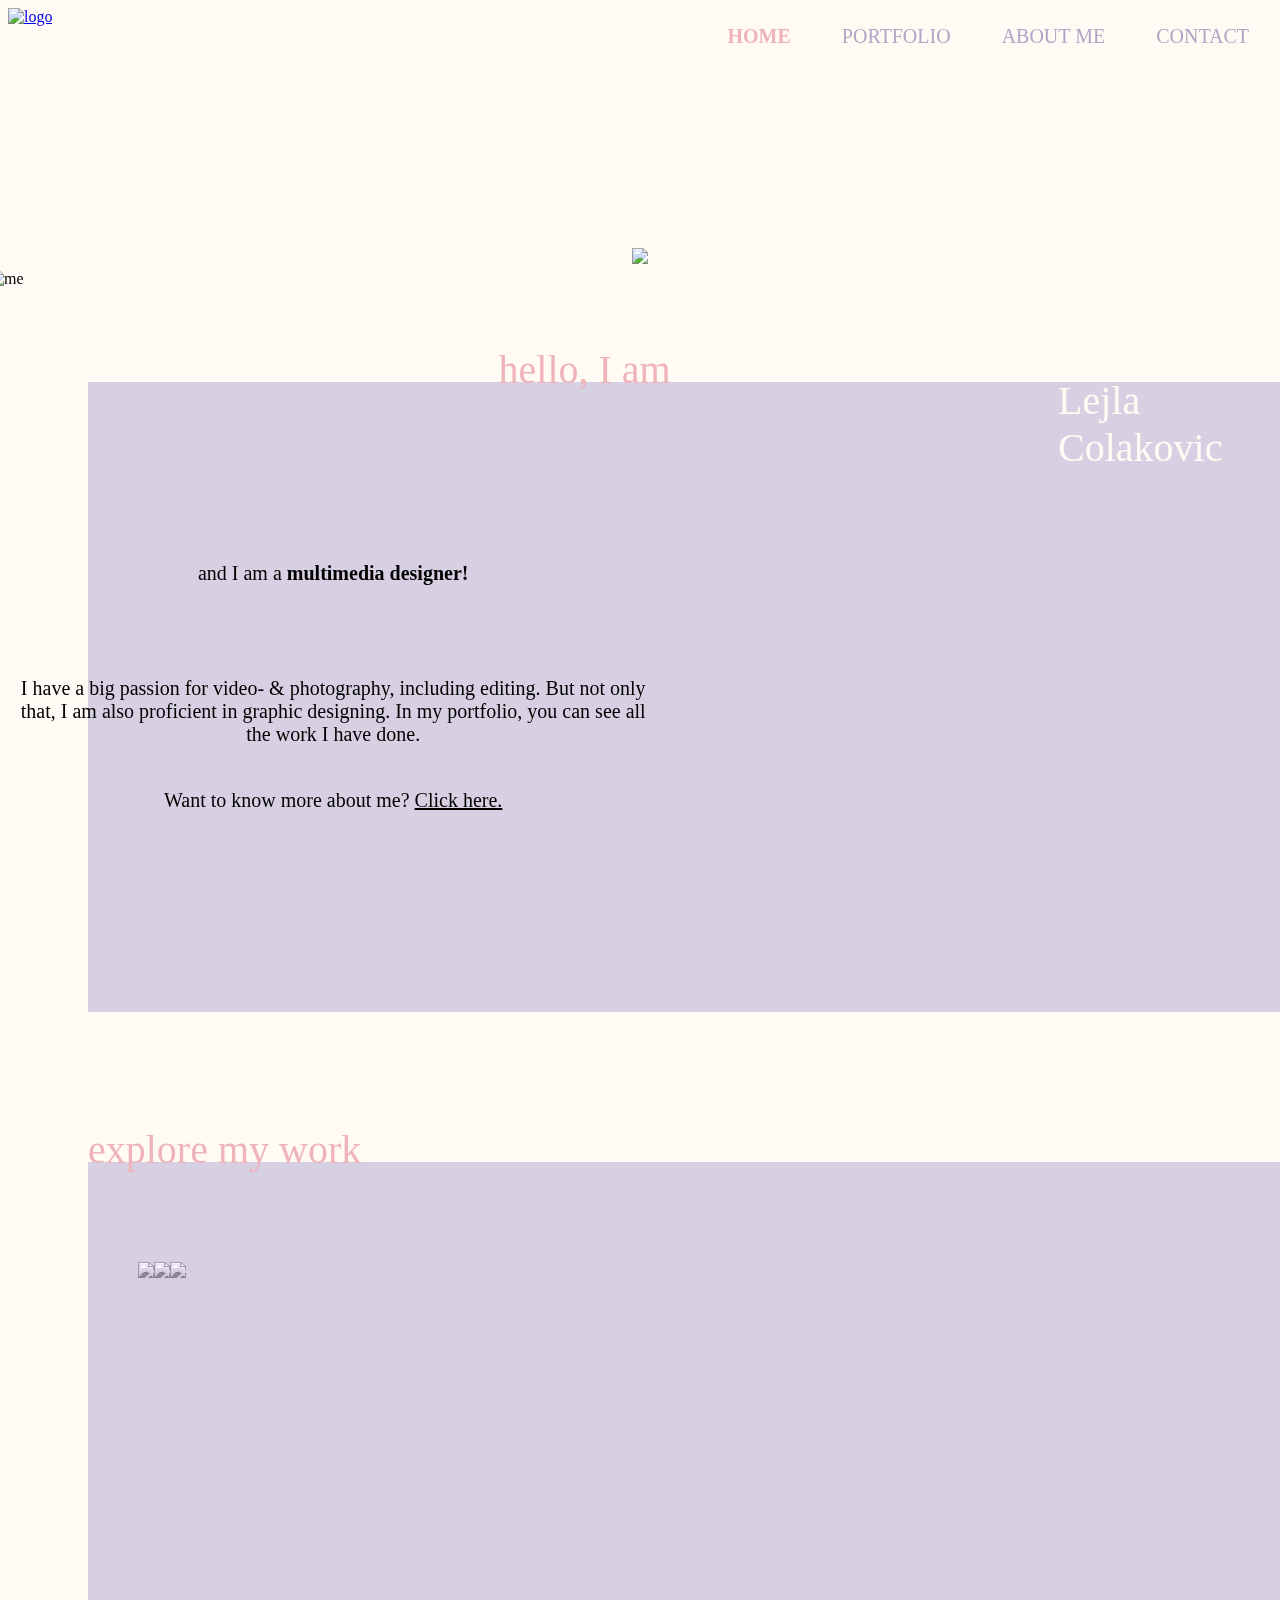
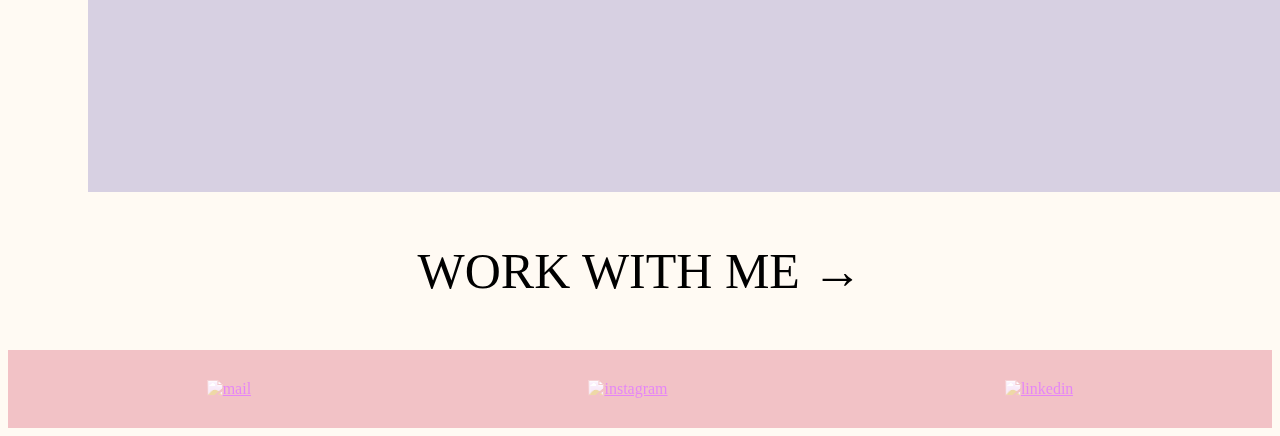
==== commit e5021a65: "Add files via upload" ====
--- a/index.html
+++ b/index.html
@@ -52,8 +52,8 @@
             <p class="mywork">explore my work</p>
             <div class="galleristart">
                 <a href="portfolio.html#illustration"> <img class="imgstart" src="illustration.jpg"></a>
-                <a href="portfolio.html#typo"><img class="imgstart" src="typo1.jpg"></a>
                 <a href="portfolio.html#aportrait"> <img class="imgstart" src="nightp2.jpg"></a>
+                <a href="portfolio.html#cover"><img class="imgstart" src="cover.jpg"></a>
             </div>
             <p class="textworkstart">
                 see more <a class="link" href="portfolio.html">here.</a>
--- a/style.css
+++ b/style.css
@@ -168,16 +168,16 @@
     }
 
     .galleristart {
-        margin-top: 20px;
+        margin-top: 10px;
         display: flex;
         flex-direction: column;
         justify-content: center;
         position:absolute;
-        margin-left: 80px;
+        margin-left: 100px;
     }
 
     .imgstart {
-        width: 60%;
+        width: 50%;
         mix-blend-mode:luminosity;
     }
 
@@ -267,6 +267,13 @@
         width: 70%;
     }
     
+    .cover {
+        position: absolute;
+        height: 32%;
+        margin-top: 40px;
+        margin-left: 40px;
+    }
+
     .img1 {
         position: absolute;
         height: 32%;
@@ -297,7 +304,7 @@
         margin-top: 600px;
     }
 
-    .textp6 {
+    .textp6,.textp5 {
         font-family: 'Trebuchet MS';
         position: absolute;
         width: 93%;
@@ -465,12 +472,12 @@
     .galleristart {
         display: flex;
         flex-direction: row;
-        margin-top: 200px;
-        margin-left: 25px;
+        margin-top: 100px;
+        margin-left: 50px;
     }
 
     .imgstart {
-        height: 50.2%;
+        height: 60%;
         mix-blend-mode:luminosity;
     }
 
@@ -528,25 +535,9 @@
         margin-top: -35px;
         margin-left: -25px;
     }
-    
-    .img1 {
-        align-self: center;
-        transition: 2s;
-        height: 70%;
-        margin-left: 150px;
-        margin-top: 80px;
-    }
-
-    .textp1 {
-        font-family: 'Trebuchet MS';
-        margin-left: -750px;
-        margin-top: 40px;
-        text-align: center;
-        font-size: 20px;
-    }
-    
-        /*typografi*/
-    .typografi {
+
+        /*portaits*/
+    .images {
         display: flex;
         flex-direction: row;
         justify-content: space-around;
@@ -554,34 +545,57 @@
         margin-left: -800px;
     }
 
-    .typo1,.typo2,.typo3 {
-        max-width: 30%;
+    .img,.img2,.img3,.img4 {
+        max-width: 20%;
         transition: 2s;
     }
 
-    .typo1:hover {
-        max-width: 90%;
-        margin-left: 850px;
-    }
-
-    .typo2:hover {
-        max-width: 90%;
-    }
-
-    .typo3:hover {
-        max-width: 90%;
-        margin-right: 850px;
-    }
-
-    .textp2 {
-        width: 100%;
-        font-family: 'Trebuchet MS';
-        text-align: center;
-        margin-top: 20px;
-        margin-left: 200px;
-        font-size: 20px;
-    }
-         
+    .img:hover {
+        max-width: 76%;
+        margin-left: 750px;
+    }
+
+    .img2:hover {
+        position: relative;
+        max-width: 76%;
+        margin-right: -250px;
+    }
+
+    .img3:hover {
+        max-width: 76%;
+        margin-left: -250px;
+    }
+
+    .img4:hover {
+        max-width: 76%;
+        margin-right: 750px;
+    }
+
+    .textp3 {
+        width: 100%;
+        font-family: 'Trebuchet MS';
+        text-align: center;
+        margin-top: 40px;
+        margin-left: 300px;
+        font-size: 20px;
+    }
+
+        /*cover*/
+    .cover {
+        align-self: center;
+        height: 75%;
+        margin-left: 190px;
+        margin-top: 80px;
+    }
+
+    .textp5 {
+        font-family: 'Trebuchet MS';
+        margin-left: -405px;
+        margin-top: 30px;
+        text-align: center;
+        font-size: 20px;
+    }
+
         /*video*/
     .textvideo {
         width: 100%;
@@ -591,7 +605,7 @@
         margin-top: 20px;
         margin-left: -90px;
     }
-
+        
     .video {
         height: 70%;
         align-self: center;
@@ -599,58 +613,66 @@
         margin-left: -1000px;
     }
 
-
-        /*portaits*/
-    .images {
+        /*selfportrait*/
+    .img1 {
+        align-self: center;
+        height: 70%;
+        margin-left: 150px;
+        margin-top: 80px;
+    }
+    
+    .textp1 {
+        font-family: 'Trebuchet MS';
+        margin-left: -750px;
+        margin-top: 40px;
+        text-align: center;
+        font-size: 20px;
+    }
+        
+        /*typografi*/
+    .typografi {
         display: flex;
         flex-direction: row;
         justify-content: space-around;
         align-items: center;
         margin-left: -800px;
     }
-
-    .img,.img2,.img3,.img4 {
-        max-width: 20%;
+    
+    .typo1,.typo2,.typo3 {
+        max-width: 30%;
         transition: 2s;
     }
-
-    .img:hover {
-        max-width: 76%;
-        margin-left: 750px;
-    }
-
-    .img2:hover {
-        position: relative;
-        max-width: 76%;
-        margin-right: -250px;
-    }
-
-    .img3:hover {
-        max-width: 76%;
-        margin-left: -250px;
-    }
-
-    .img4:hover {
-        max-width: 76%;
-        margin-right: 750px;
-    }
-
-    .textp3 {
-        width: 100%;
-        font-family: 'Trebuchet MS';
-        text-align: center;
-        margin-top: 40px;
-        margin-left: 300px;
-        font-size: 20px;
-    }
-        
+    
+    .typo1:hover {
+        max-width: 90%;
+        margin-left: 850px;
+    }
+    
+    .typo2:hover {
+        max-width: 90%;
+    }
+    
+    .typo3:hover {
+        max-width: 90%;
+        margin-right: 850px;
+    }
+    
+    .textp2 {
+        width: 100%;
+        font-family: 'Trebuchet MS';
+        text-align: center;
+        margin-top: 20px;
+        margin-left: 200px;
+        font-size: 20px;
+    }
+    
         /*illustraion nr.2*/
     .img5 {
         height: 70%;
         margin-top:150px;
         margin-left: 250px;
     }
-
+        
     .textp6 {
         font-family: 'Trebuchet MS';
         margin-left: -510px;
@@ -658,6 +680,8 @@
         text-align: center;
         font-size: 20px;
     }
+    
+        /*up*/
 
     .up {
         background-color: #EFB4BA;
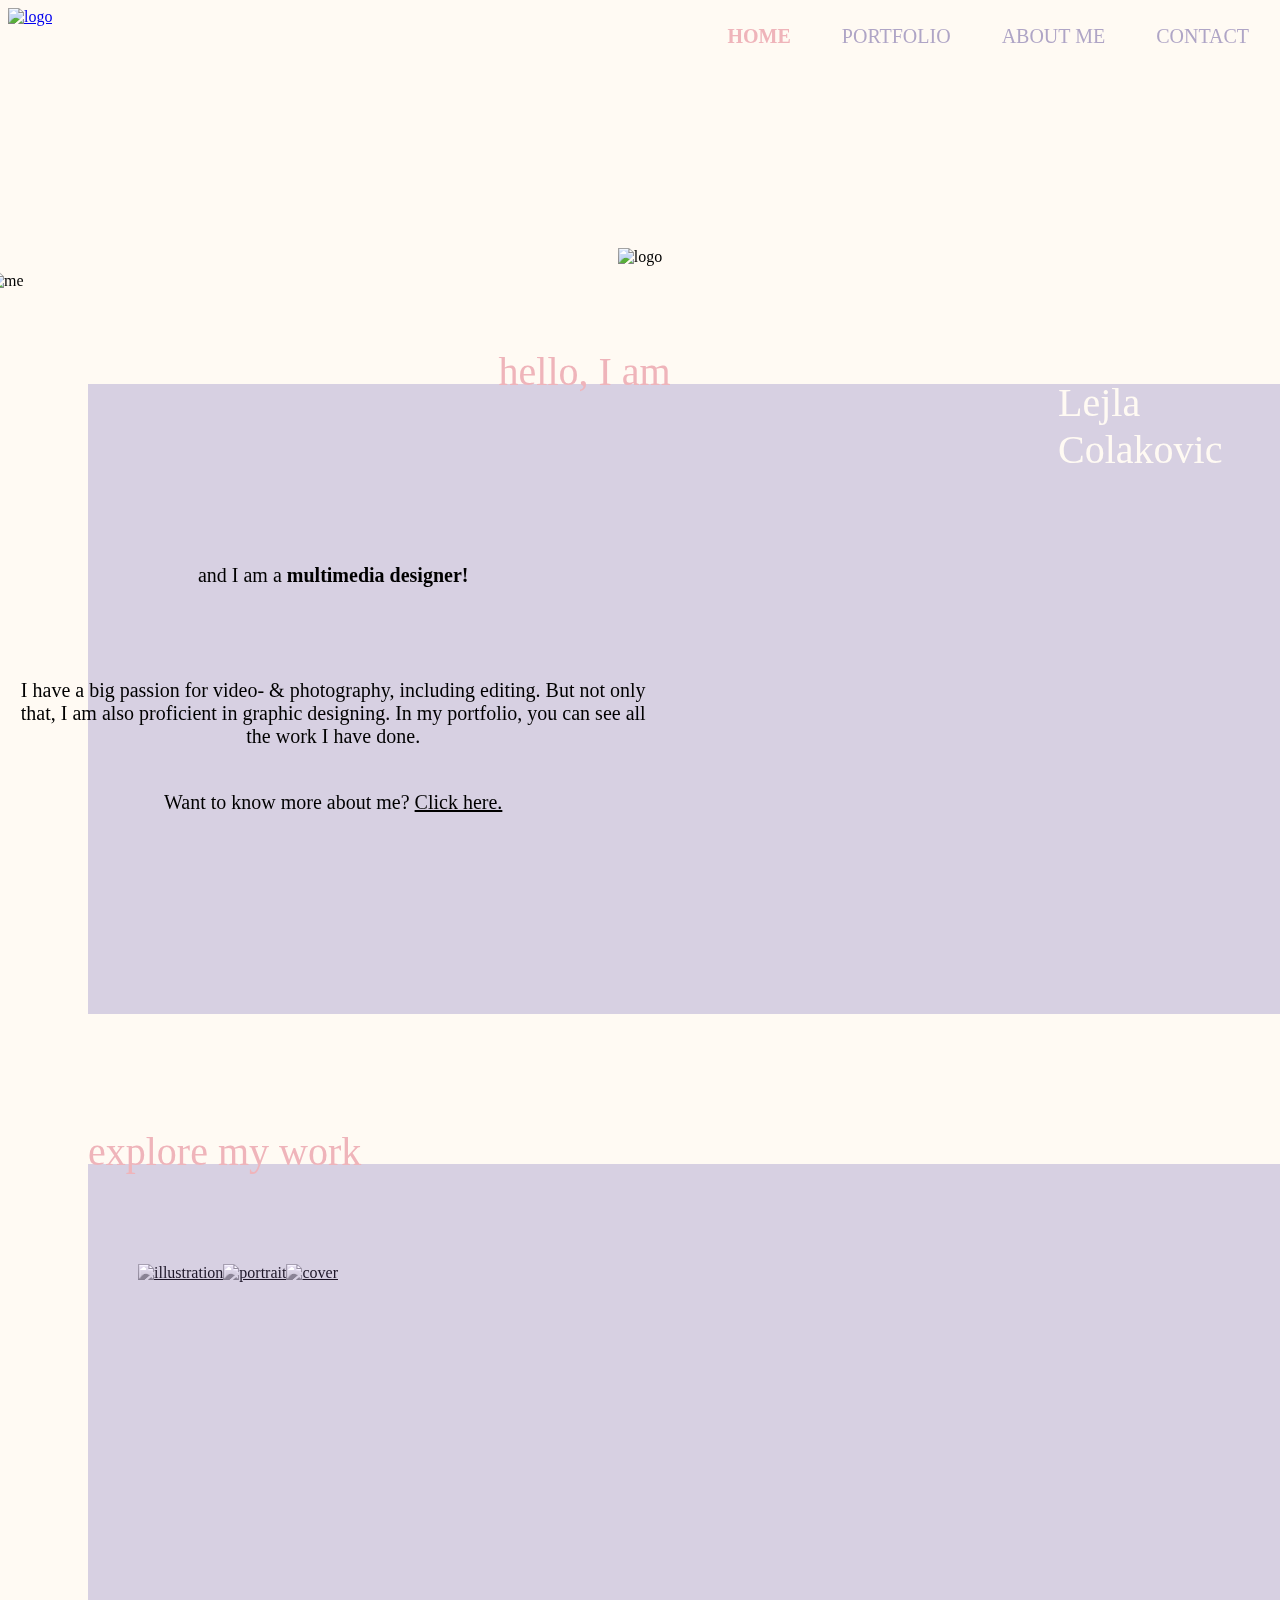
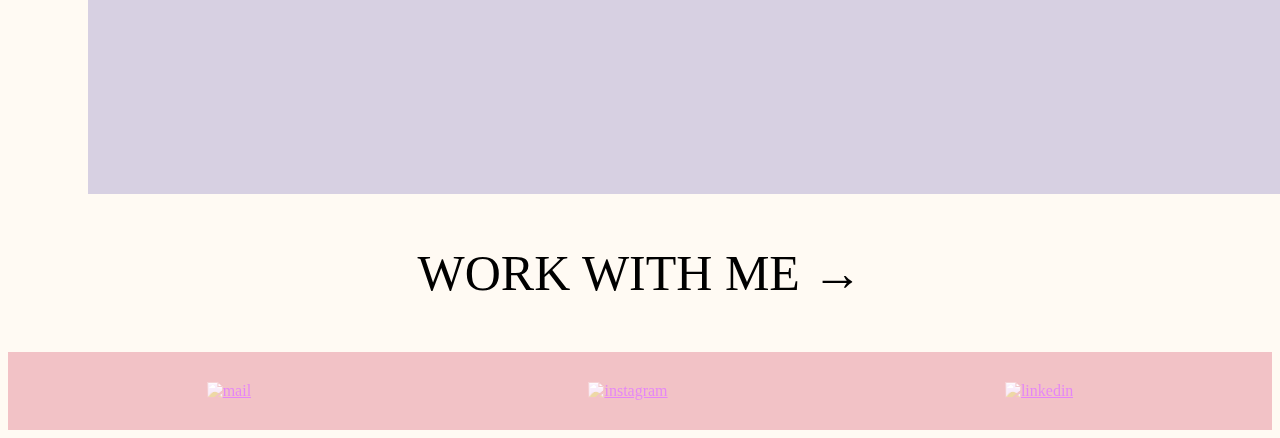
==== commit 8db0da14: "Add files via upload" ====
--- a/index.html
+++ b/index.html
@@ -16,7 +16,7 @@
         </div>
 
         <div class="menu">
-            <a href="index.html" class="activemenu" class="menulink">HOME</a>
+            <a href="index.html" class="activemenu">HOME</a>
             <a href="portfolio.html" class="menulink">PORTFOLIO</a>
             <a href="about.html" class="menulink">ABOUT ME</a>
             <a href="contact.html" class="menulink">CONTACT</a>
@@ -25,7 +25,7 @@
 
 
         <div class="start">
-            <img class="logostart" src="logodesign.png">
+            <img class="logostart" src="logodesign.png" alt="logo">
         </div>
 
           
@@ -51,9 +51,9 @@
         <div class="workhome">
             <p class="mywork">explore my work</p>
             <div class="galleristart">
-                <a href="portfolio.html#illustration"> <img class="imgstart" src="illustration.jpg"></a>
-                <a href="portfolio.html#aportrait"> <img class="imgstart" src="nightp2.jpg"></a>
-                <a href="portfolio.html#cover"><img class="imgstart" src="cover.jpg"></a>
+                <a href="portfolio.html#illustration"> <img class="imgstart" src="illustration.jpg" alt="illustration"></a>
+                <a href="portfolio.html#aportrait"> <img class="imgstart" src="nightp2.jpg" alt="portrait"></a>
+                <a href="portfolio.html#cover"><img class="imgstart" src="cover.jpg" alt="cover"></a>
             </div>
             <p class="textworkstart">
                 see more <a class="link" href="portfolio.html">here.</a>
